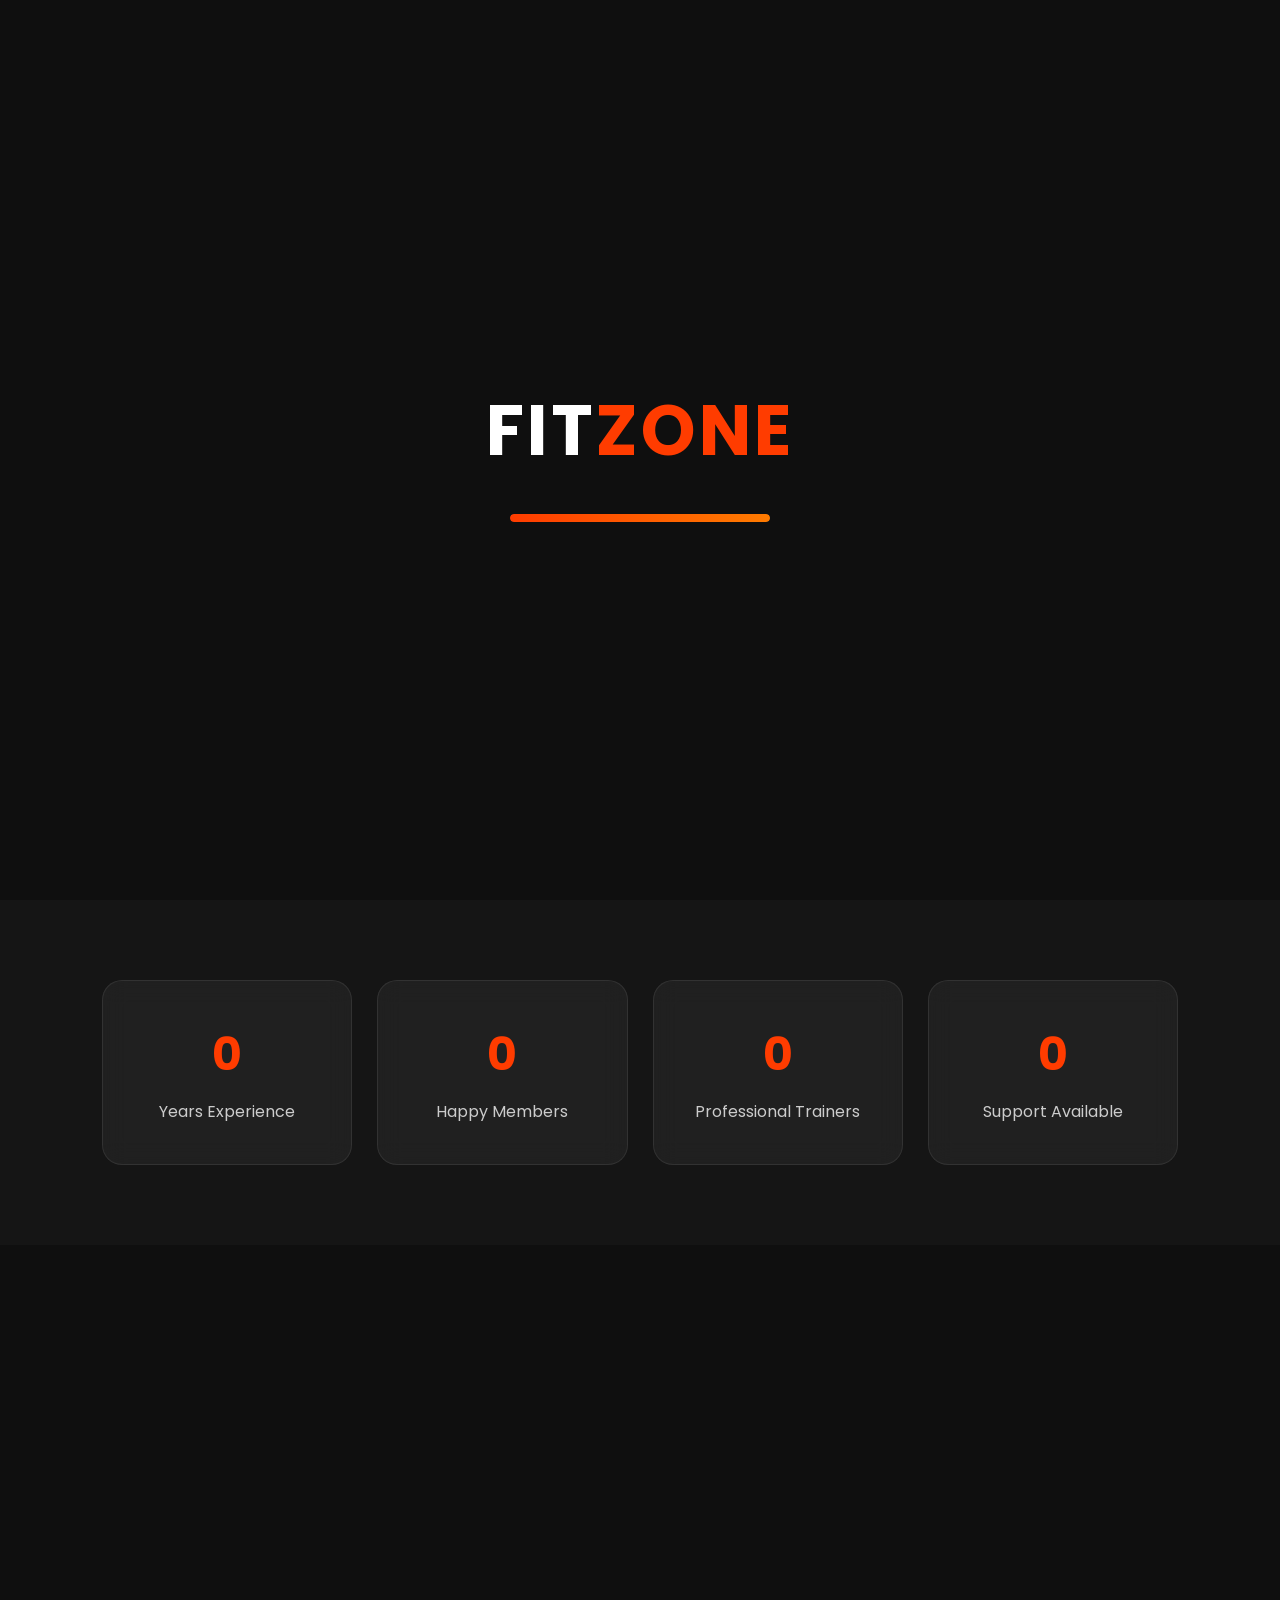
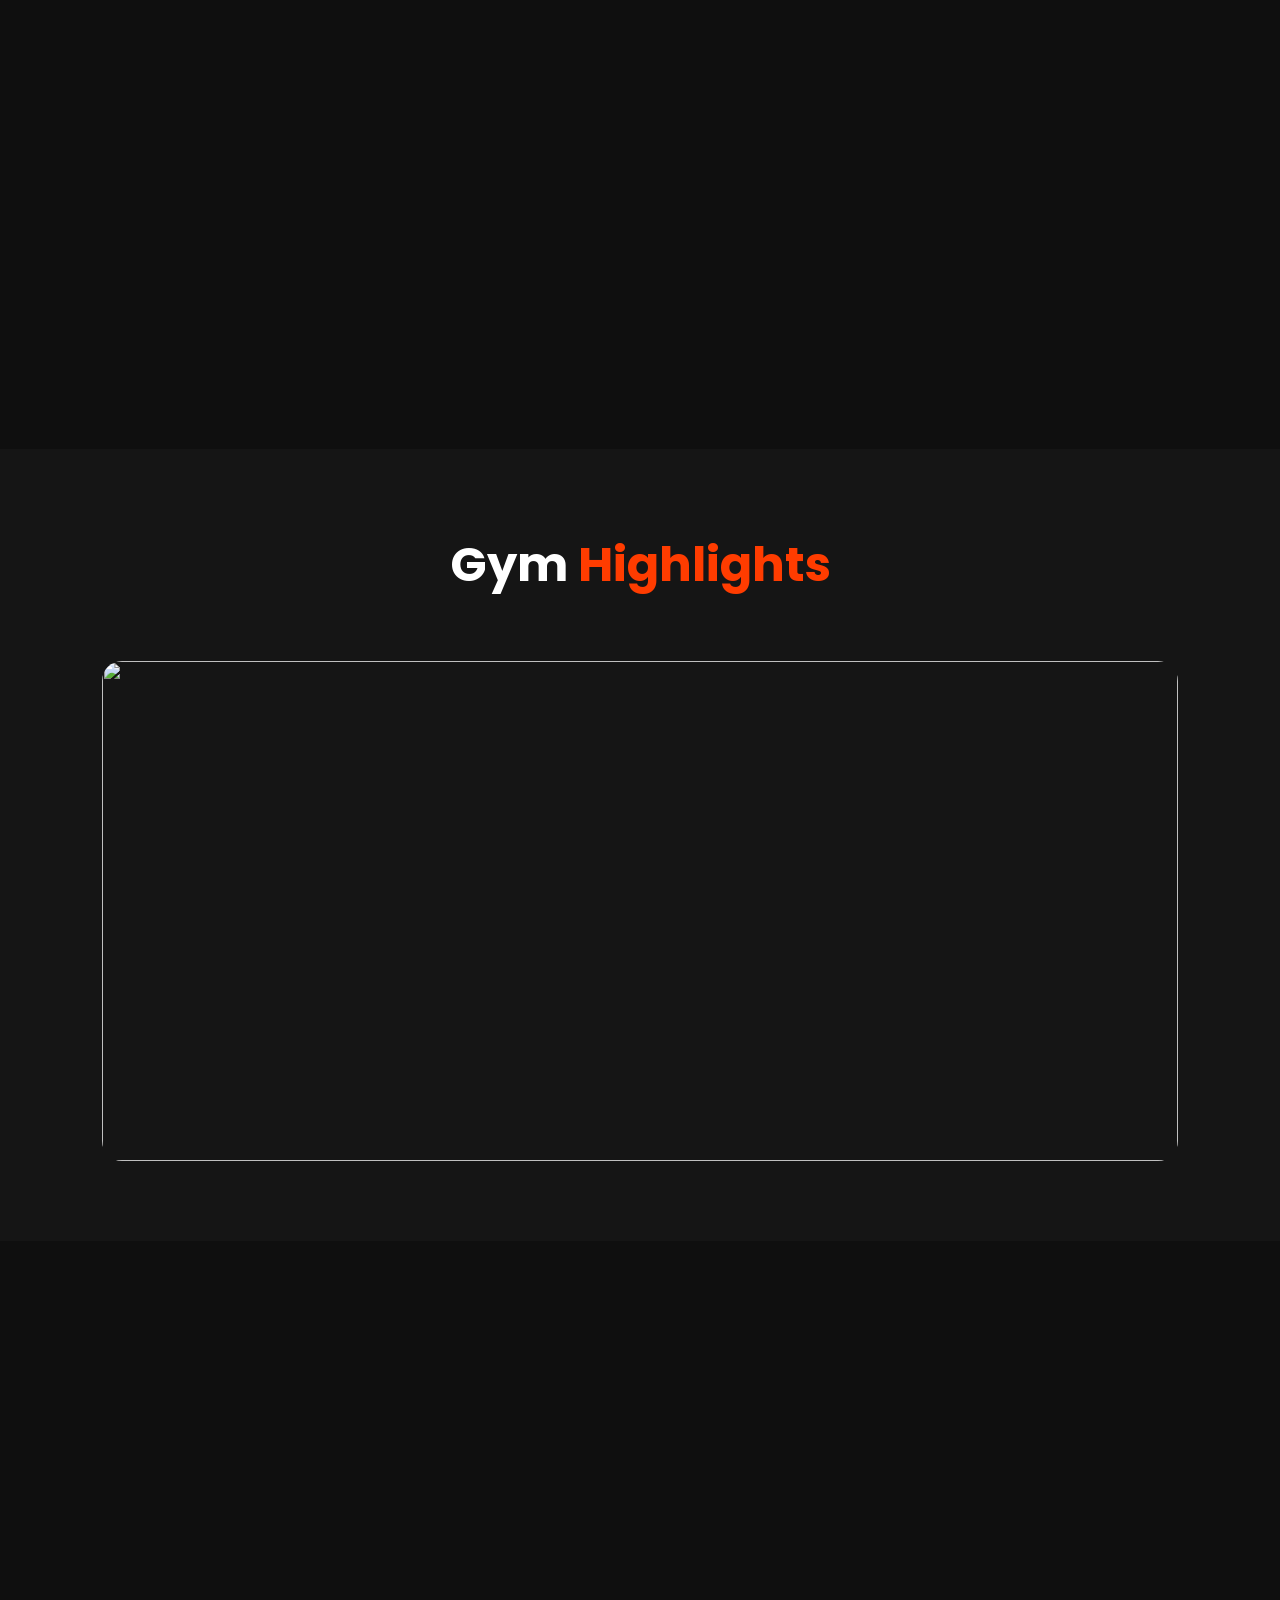
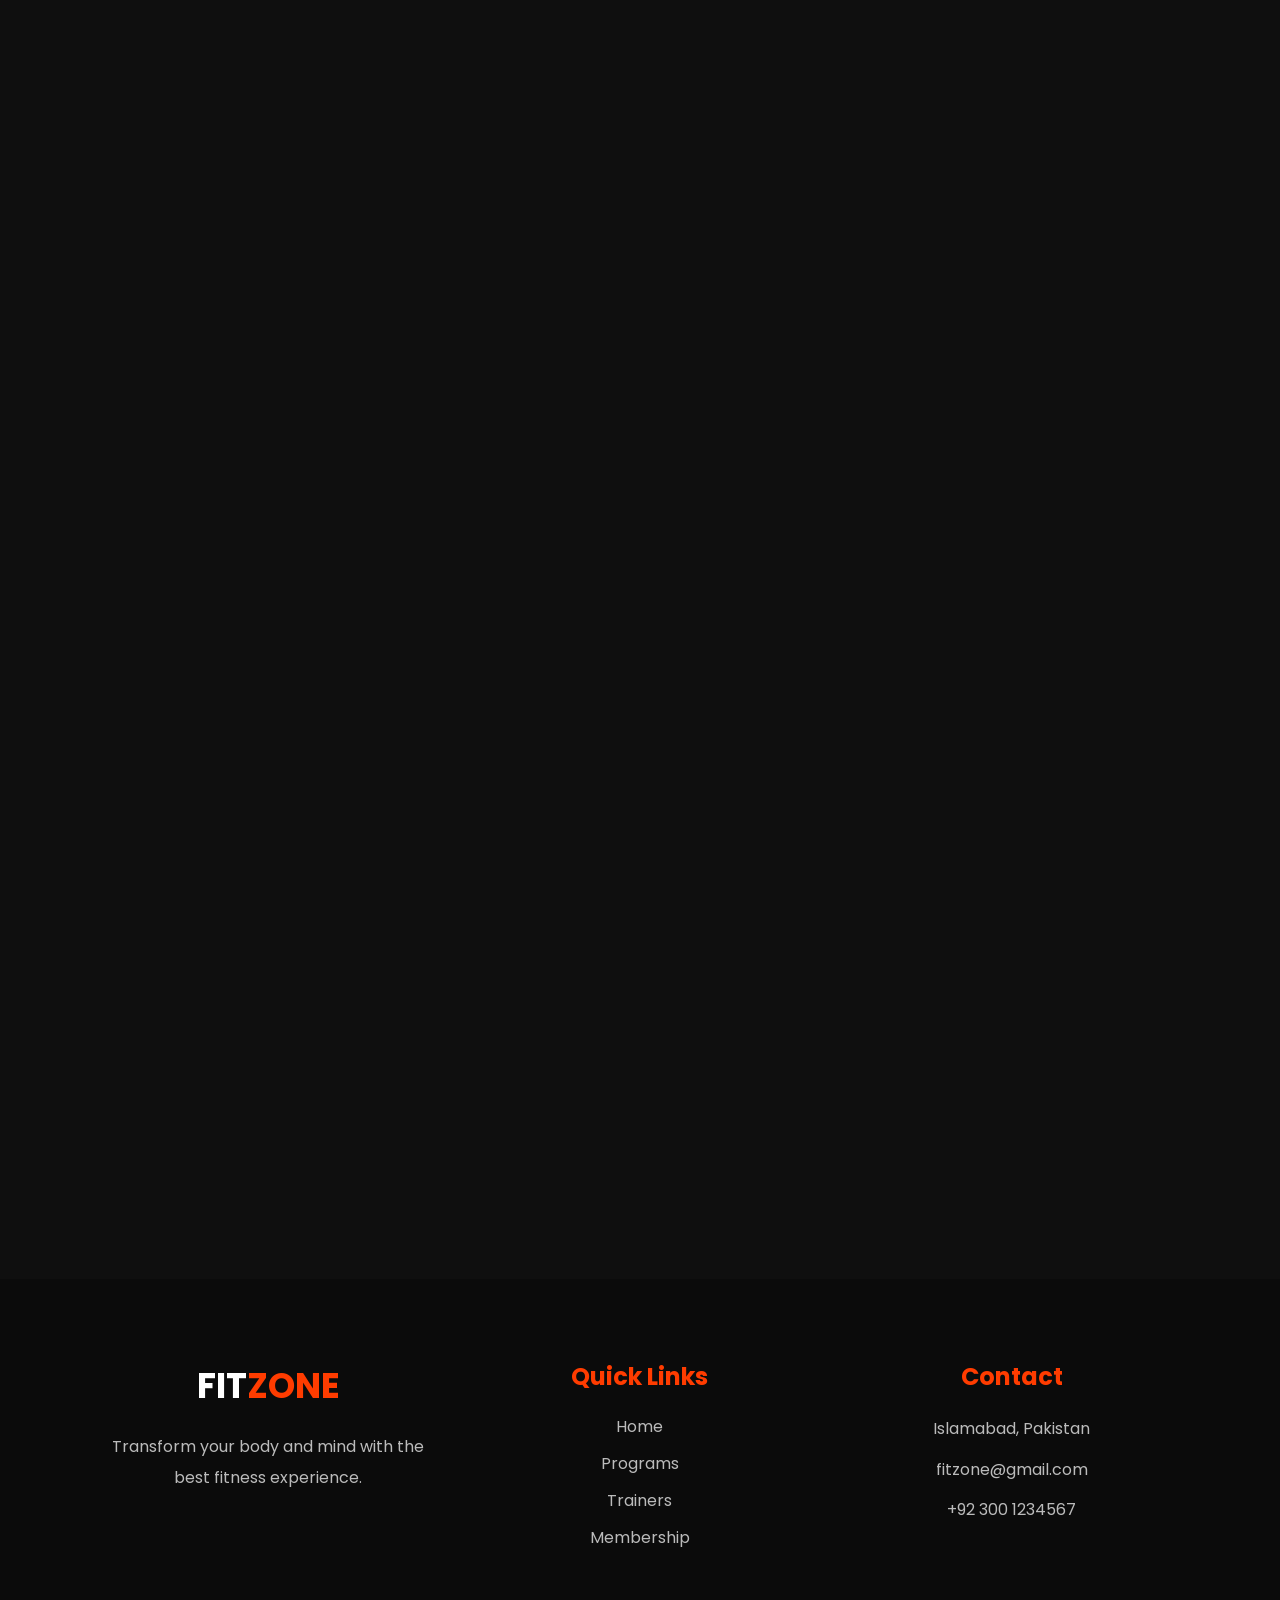
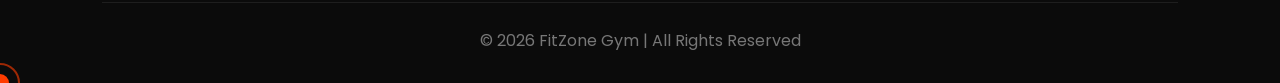
==== index.html @ f36b8120 "Add files via upload" ====
<!DOCTYPE html>
<html lang="en">
<head>
  <meta charset="UTF-8">
  <meta name="viewport" content="width=device-width, initial-scale=1.0">
  <title>Gym Website</title>

  <link rel="stylesheet" href="style.css">
  <link href='https://unpkg.com/boxicons@2.1.4/css/boxicons.min.css' rel='stylesheet'>
</head>
<body>
  
  
  <!-- LOADER -->

<div id="loader">

    <div class="loader-content">

        <h1>FIT<span>ZONE</span></h1>

        <div class="loader-bar">
            <div class="loader-fill"></div>
        </div>

    </div>

</div>
  
  
  
  <div id="progressBar"></div>

  <!-- HEADER -->

<header>

    <div class="logo">FITZONE</div>
<div class="menu-toggle">
    ☰
</div>
  <nav>
 <ul>

<li><a href="#home">Home</a></li>

<li><a href="#about">About</a></li>

<li><a href="#programs">Programs</a></li>

<li><a href="#trainers">Trainers</a></li>

<li><a href="#membership">Membership Plans</a></li>

<li><a href="#bmi">BMI Calculator</a></li>

<li><a href="#schedule">Schedule</a></li>

<li><a href="#gallery">Gallery</a></li>

<li><a href="#reviews">Client Reviews</a></li>


<li>
   <a href="#signup">
      Join FitZone
   </a>
</li>

<li><a href="#contact">Contact</a></li>

</ul>
</nav>

</header>

<!-- HERO SECTION -->

<section id="home" class="hero">
<h1>
   <span class="typing"></span>
</h1>
  

    <p>
        Build strength, confidence and the perfect physique with our professional trainers and modern fitness programs.
    </p>

    <div class="hero-btns">

       <a href="#signup" class="btn">
    Join Now
</a>

      <a href="about.html" class="btn btn2">
    Explore More
</a>

    </div>

</section>

<!-- STATS -->

<section class="stats">

    <div class="stat-box">
        <h2 class="count" data-target="10">0</h2>
        <p>Years Experience</p>
    </div>

    <div class="stat-box">
        <h2 class="count" data-target="500">0</h2>
        <p>Happy Members</p>
    </div>

    <div class="stat-box">
        <h2 class="count" data-target="15">0</h2>
        <p>Professional Trainers</p>
    </div>

    <div class="stat-box">
        <h2 class="count" data-target="24">0</h2>
        <p>Support Available</p>
    </div>

</section>


<!-- PROGRAMS -->

<section class="programs reveal" id="programs">

    <h2 class="section-title">
        Our <span>Programs</span>
    </h2>

    <div class="program-container">

        <div class="program-card">

            <h3>Fitness Programs</h3>

            <p>
                Explore our professional workout
                programs including bodybuilding,
                cardio, strength training and more.
            </p>

            <a href="programs.html" class="btn">
                View Programs
            </a>

        </div>

    </div>

</section>


<!-- TRAINERS -->

<section class="trainers reveal" id="trainers">

    <h2 class="section-title">
        Our <span>Trainers</span>
    </h2>

    <div class="trainer-container">

        <div class="trainer-card">

            <img src="https://images.unsplash.com/photo-1517836357463-d25dfeac3438?q=80&w=1470&auto=format&fit=crop">

            <div class="trainer-info">

                <h3>Professional Trainers</h3>

                <p>
                    Meet our certified fitness
                    trainers with expertise in
                    bodybuilding, cardio,
                    strength and nutrition.
                </p>

                <a href="trainers.html" class="btn">
                    View Trainers
                </a>

            </div>

        </div>

    </div>

</section>


<!-- MEMBERSHIP SECTION -->

<section class="membership reveal" id="membership">

    <h2 class="section-title">
        Membership <span>Plans</span>
    </h2>

    <!-- MAIN CARD -->

    <div class="main-membership-card">

        <div class="membership-img">
            <img src="https://images.unsplash.com/photo-1517836357463-d25dfeac3438?q=80&w=1470&auto=format&fit=crop">
        </div>

        <div class="membership-content">

            <h3>Choose Your Fitness Plan</h3>

            <p>
                Explore premium gym membership plans
                designed for beginners, athletes,
                and professionals.
            </p>

            <a href="membership.html" class="btn">
                View Plans
            </a>

        </div>

    </div>

</section>


<!-- WORKOUT SCHEDULE -->

<section class="schedule reveal" id="schedule">

    <h2 class="section-title">
        Workout <span>Schedule</span>
    </h2>

    <div class="schedule-container">

        <div class="schedule-card">

            <h3>Weekly Workout Plan</h3>

            <p>
                Explore complete weekly workout
                routine with training days,
                cardio sessions and muscle plans.
            </p>

            <a href="schedule.html" class="btn">
                View Schedule
            </a>

        </div>

    </div>

</section>



<!-- IMAGE SLIDER -->

<section id="highlights" class="slider-section">

    <h2 class="section-title">
        Gym <span>Highlights</span>
    </h2>

    <div class="slider">

        <div class="slides">

            <img src="https://images.unsplash.com/photo-1540497077202-7c8a3999166f?q=80&w=1470&auto=format&fit=crop">

<img src="https://images.unsplash.com/photo-1518611012118-696072aa579a?q=80&w=1470&auto=format&fit=crop">

<img src="https://images.unsplash.com/photo-1571902943202-507ec2618e8f?q=80&w=1470&auto=format&fit=crop">

<img src="https://images.unsplash.com/photo-1517836357463-d25dfeac3438?q=80&w=1470&auto=format&fit=crop">

<img src="https://images.unsplash.com/photo-1534438327276-14e5300c3a48?q=80&w=1470&auto=format&fit=crop">

        </div>

    </div>

</section>



<!-- BMI SECTION -->

<section class="bmi reveal" id="bmi">

    <h2 class="section-title">
        Calculate Your <span>BMI</span>
    </h2>

    <!-- MAIN BMI CARD -->

    <div class="main-bmi-card">

        <img src="https://images.unsplash.com/photo-1517836357463-d25dfeac3438?q=80&w=1470&auto=format&fit=crop">

        <div class="main-bmi-content">

            <h3>Body Mass Index Calculator</h3>

            <p>
                Check your fitness level using
                our professional BMI calculator.
            </p>

            <a href="bmi.html" class="btn">
                Open Calculator
            </a>

        </div>

    </div>

</section>
<!-- SIGNUP SECTION -->

<section id="signup" class="signup reveal">

    <h2 class="section-title">
        Join <span>FITZONE</span>
    </h2>

    <div class="trainer-container">

        <div class="trainer-card">

            <!-- IMAGE -->

            <img src="https://images.unsplash.com/photo-1517836357463-d25dfeac3438?q=80&w=1470&auto=format&fit=crop">

            <!-- CONTENT -->

            <div class="trainer-info">

                <h3>
                    Join FitZone Gym
                </h3>

                <p>
                    Start your fitness journey
                    with professional trainers,
                    modern equipment and powerful
                    workout programs.
                </p>

                <a href="membership.html" class="btn">
                    Join Now
                </a>

            </div>

        </div>

    </div>

</section>



<!-- CONTACT -->

<section id="contact" class="contact reveal">

    <h2 class="section-title">
        Contact <span>Us</span>
    </h2>

    <form>

        <input type="text" placeholder="Your Name">

        <input type="email" placeholder="Your Email">

        <textarea placeholder="Your Message"></textarea>

        <button class="btn">
            Send Message
        </button>

    </form>

</section>


<!-- TESTIMONIALS -->

<section id="reviews" class="reviews reveal">

    <h2 class="section-title">
        Client <span>Reviews</span>
    </h2>

    <div class="testimonial-slider">

        <div class="testimonial active">

            <p>
                "FitZone completely changed my body and confidence.
                The trainers are amazing!"
            </p>

            <h3>Ali Hasan</h3>

        </div>

        <div class="testimonial">

            <p>
                "Best gym experience ever. Professional environment
                and premium equipment."
            </p>

            <h3>Ahmad Khan</h3>

        </div>

        <div class="testimonial">

            <p>
                "I lost 12kg in just 3 months. Highly recommended!"
            </p>

            <h3>Usman Ali</h3>

        </div>

    </div>

</section>


<!-- GALLERY -->

<section class="gallery reveal" id="gallery">

    <h2 class="section-title">
        Gym <span>Gallery</span>
    </h2>

    <div class="gallery-container">

        <div class="gallery-card">

            <h3>Gym Equipment Room</h3>

            <p>
                Explore premium gym machines,
                workout equipment, cardio zone,
                strength setup and fitness areas.
            </p>

            <a href="gallery.html" class="btn">
                View Full Gallery
            </a>

        </div>

    </div>

</section>



<!-- FOOTER -->

<footer class="footer">

    <div class="footer-container">

        <div class="footer-box">

            <h2>FIT<span>ZONE</span></h2>

            <p>
                Transform your body and mind with
                the best fitness experience.
            </p>

        </div>

        <div class="footer-box">

            <h3>Quick Links</h3>

            <a href="#home">Home</a>
            <a href="#programs">Programs</a>
            <a href="#trainers">Trainers</a>
            <a href="#membership">Membership</a>

        </div>

        <div class="footer-box">

            <h3>Contact</h3>

            <p>Islamabad, Pakistan</p>
            <p>fitzone@gmail.com</p>
            <p>+92 300 1234567</p>

        </div>

    </div>

    <div class="footer-bottom">

        <p>
            © 2026 FitZone Gym | All Rights Reserved
        </p>

    </div>

</footer>
<!-- FLOATING SOCIAL BAR -->

<div class="social-bar">

    <a href="#">
        <i class='bx bxl-facebook'></i>
    </a>

    <a href="#">
        <i class='bx bxl-instagram'></i>
    </a>

    <a href="#">
        <i class='bx bxl-youtube'></i>
    </a>

    <a href="#">
        <i class='bx bxl-tiktok'></i>
    </a>

</div>

<div class="cursor"></div>
<div class="cursor-border"></div>

<script src="script.js"></script>

</body>
</html>
---- style.css ----
/* GOOGLE FONT */
@import url('https://fonts.googleapis.com/css2?family=Poppins:wght@300;400;500;600;700;800&display=swap');

/* RESET */

*{
    margin:0;
    padding:0;
    box-sizing:border-box;
    scroll-behavior:smooth;
    -webkit-tap-highlight-color:transparent;
}

html{
    overflow-x:hidden;
}

body{
    font-family:'Poppins',sans-serif;
    background:#0f0f0f;
    color:#fff;
    overflow-x:hidden;
    position:relative;
}

/* GLOW BACKGROUND */

body::before{
    content:"";
    position:fixed;
    top:-200px;
    left:-200px;
    width:500px;
    height:500px;
    background:rgba(255,60,0,0.12);
    border-radius:50%;
    filter:blur(120px);
    animation:floatGlow 10s infinite alternate;
    z-index:-1;
}

body::after{
    content:"";
    position:fixed;
    bottom:-200px;
    right:-200px;
    width:450px;
    height:450px;
    background:rgba(255,255,255,0.05);
    border-radius:50%;
    filter:blur(120px);
    animation:floatGlow2 12s infinite alternate;
    z-index:-1;
}

@keyframes floatGlow{
    0%{
        transform:translate(0,0);
    }

    100%{
        transform:translate(120px,80px);
    }
}

@keyframes floatGlow2{
    0%{
        transform:translate(0,0);
    }

    100%{
        transform:translate(-100px,-60px);
    }
}

/* SCROLLBAR */

::-webkit-scrollbar{
    width:10px;
}

::-webkit-scrollbar-track{
    background:#111;
}

::-webkit-scrollbar-thumb{
    background:#ff3c00;
    border-radius:20px;
}

/* =========================
   GLASS NAVBAR
========================= */

header{
    width:100%;

    padding:18px 7%;

    display:flex;
    justify-content:space-between;
    align-items:center;

    position:fixed;
    top:0;
    left:0;

    z-index:1000;

    background:rgba(15,15,15,0.45);

    backdrop-filter:blur(14px);
    -webkit-backdrop-filter:blur(14px);

    border-bottom:
    1px solid rgba(255,255,255,0.08);

    box-shadow:
    0 8px 32px rgba(0,0,0,0.2);

    transition:0.4s ease;
}

/* STICKY */

header.sticky{

    background:rgba(0,0,0,0.65);

    backdrop-filter:blur(18px);
    -webkit-backdrop-filter:blur(18px);

    padding:14px 7%;

    box-shadow:
    0 8px 30px rgba(0,0,0,0.35);
}

/* LOGO */

.logo{
    font-size:30px;
    font-weight:700;
    color:#ff3c00;
    letter-spacing:1px;
    cursor:pointer;
}

/* NAVBAR */

nav ul{
    display:flex;
    align-items:center;
    gap:28px;
    list-style:none;
}

nav ul li a{
    position:relative;
    text-decoration:none;
    color:white;
    font-size:15px;
    font-weight:500;
    transition:0.3s;
    padding-bottom:5px;
}

nav ul li a::after{
    content:"";
    position:absolute;
    left:0;
    bottom:0;
    width:0%;
    height:2px;
    background:#ff3c00;
    transition:0.3s;
}

nav ul li a:hover,
nav ul li a.active{
    color:#ff3c00;
}

nav ul li a:hover::after,
nav ul li a.active::after{
    width:100%;
}

/* MENU */

.menu-toggle{
    display:none;
    font-size:32px;
    color:white;
    cursor:pointer;
}

/* HERO */

.hero{
    width:100%;
    min-height:100vh;
    padding:140px 8% 80px;
    display:flex;
    justify-content:center;
    align-items:center;
    flex-direction:column;
    text-align:center;

    background:
    linear-gradient(rgba(0,0,0,0.75),
    rgba(0,0,0,0.75)),
    url('https://images.unsplash.com/photo-1517836357463-d25dfeac3438?q=80&w=1470&auto=format&fit=crop');

    background-size:cover;
    background-position:center;
    background-attachment:fixed;
}

.hero h1{
    font-size:72px;
    font-weight:800;
    line-height:1.1;
    margin-bottom:25px;
}

.typing{
    color:#ff3c00;
    border-right:3px solid #fff;
    padding-right:6px;
    animation:blink 0.7s infinite;
}

@keyframes blink{
    50%{
        border-color:transparent;
    }
}

.hero p{
    max-width:700px;
    font-size:18px;
    color:#dcdcdc;
    line-height:1.8;
    margin-bottom:35px;
}

/* BUTTONS */

.hero-btns{
    display:flex;
    gap:20px;
    flex-wrap:wrap;
    justify-content:center;
}

.btn{
    padding:15px 35px;
    background:#ff3c00;
    color:white;
    text-decoration:none;
    border-radius:50px;
    font-weight:600;
    border:2px solid #ff3c00;
    transition:0.4s ease;
    cursor:pointer;
    outline:none;
}

.btn:hover{
    transform:translateY(-5px);
    background:transparent;
    color:#ff3c00;
}

.btn2{
    background:transparent;
    color:white;
}

/* SECTION TITLE */

.section-title{
    font-size:48px;
    margin-bottom:60px;
    text-align:center;
}

.section-title span{
    color:#ff3c00;
}

/* STATS */

.stats{
    width:100%;
    padding:80px 8%;
    display:grid;
    grid-template-columns:repeat(auto-fit,minmax(220px,1fr));
    gap:25px;
    background:#151515;
}

/* COMMON CARD */

.stat-box,
.program-card,
.trainer-card,
.price-card,
.schedule-card{
    background:rgba(255,255,255,0.05);
    backdrop-filter:blur(12px);
    border:1px solid rgba(255,255,255,0.08);
    border-radius:20px;
    transition:0.4s ease;
    overflow:hidden;
    position:relative;
}

.stat-box:hover,
.program-card:hover,
.trainer-card:hover,
.price-card:hover,
.schedule-card:hover{
    transform:translateY(-10px);
    box-shadow:
    0 0 20px rgba(255,60,0,0.2),
    0 0 40px rgba(255,60,0,0.1);
}

/* STATS */

.stat-box{
    padding:40px 20px;
    text-align:center;
}

.stat-box h2{
    font-size:45px;
    color:#ff3c00;
    margin-bottom:10px;
}

.stat-box p{
    color:#ccc;
}

/* PROGRAMS */

.programs{
    padding:80px 8%;
    background:#111;
    text-align:center;
}

.program-container{
    display:grid;
    grid-template-columns:repeat(auto-fit,minmax(280px,1fr));
    gap:30px;
}

.program-card{
    padding:35px 25px;
    overflow:hidden;
}

.program-card h3{
    font-size:28px;
    margin-bottom:15px;
}

.program-card p{
    color:#ccc;
    line-height:1.8;
}

/* TRAINERS */

.trainers{
    padding:80px 8%;
    text-align:center;
    overflow:hidden;
}

.trainer-container{
    display:grid;
    grid-template-columns:repeat(auto-fit,minmax(250px,1fr));
    gap:30px;
}

.trainer-card img{
    width:100%;
    height:320px;
    object-fit:cover;
    transition:0.5s;
}

.trainer-card:hover img{
    transform:scale(1.08);
}

.trainer-info{
    padding:25px;
}

.trainer-info h3{
    margin-bottom:10px;
    font-size:24px;
}

.trainer-info p{
    color:#bbb;
}

/* MEMBERSHIP */

.membership{
    padding:80px 8%;
    background:#151515;
    text-align:center;
}

.price-container{
    display:grid;
    grid-template-columns:repeat(auto-fit,minmax(280px,1fr));
    gap:30px;
}

.price-card{
    padding:40px;
    overflow:hidden;
}

.price-card h3{
    font-size:28px;
    margin-bottom:20px;
}

.price{
    font-size:50px;
    color:#ff3c00;
    margin-bottom:20px;
}

.price-card p{
    margin:12px 0;
    color:#ccc;
}

/* SCHEDULE */

.schedule{
    padding:80px 8%;
    background:#111;
    text-align:center;
}

.schedule-container{
    display:grid;
    grid-template-columns:repeat(auto-fit,minmax(220px,1fr));
    gap:25px;
}

.schedule-card{
    padding:35px 20px;
    overflow:hidden;
}

.schedule-card h3{
    color:#ff3c00;
    margin-bottom:15px;
    font-size:24px;
}

.schedule-card p{
    color:#ccc;
}

/* SLIDER */

.slider-section{
    padding:80px 8%;
    background:#151515;
    text-align:center;
}

.slider{
    width:100%;
    overflow:hidden;
    border-radius:20px;
}

.slides{
    display:flex;
    width:500%;
    animation:slide 18s infinite;
}

.slides img{
    width:100%;
    height:500px;
    object-fit:cover;
}

@keyframes slide{

    0%,18%{
        transform:translateX(0);
    }

    20%,38%{
        transform:translateX(-100%);
    }

    40%,58%{
        transform:translateX(-200%);
    }

    60%,78%{
        transform:translateX(-300%);
    }

    80%,100%{
        transform:translateX(-400%);
    }
}

/* BMI */

.bmi{
    padding:80px 8%;
    background:#111;
    text-align:center;
}

.bmi h2{
    font-size:42px;
    margin-bottom:30px;
}

.bmi h2 span{
    color:#ff3c00;
}

.bmi input{
    width:100%;
    max-width:500px;
    padding:15px;
    margin:10px auto;
    border:none;
    border-radius:12px;
    background:#222;
    color:#fff;
    display:block;
    font-size:16px;
}

.bmi button{
    margin-top:15px;
}

#result{
    margin-top:20px;
    font-size:22px;
    font-weight:600;
}

/* SIGNUP */

.signup{
    padding:80px 8%;
    background:#151515;
    text-align:center;
}

.signup-form{
    max-width:500px;
    margin:30px auto 0;
    display:none;
    flex-direction:column;
    gap:20px;
}

.signup-form.active{
    display:flex;
}

.signup-form input{
    padding:15px;
    border:none;
    border-radius:12px;
    background:#222;
    color:#fff;
}

/* CONTACT */

.contact{
    padding:80px 8%;
    background:#111;
    text-align:center;
}

.contact form{
    max-width:500px;
    margin:40px auto 0;
    display:flex;
    flex-direction:column;
    gap:20px;
}

.contact input,
.contact textarea{
    width:100%;
    padding:15px;
    border:none;
    border-radius:12px;
    background:#222;
    color:#fff;
}

.contact textarea{
    height:150px;
    resize:none;
}

/* ABOUT PAGE */

.about-hero{
    min-height:100vh;
    display:flex;
    justify-content:center;
    align-items:center;
    text-align:center;
    padding:140px 8% 80px;

    background:
    linear-gradient(rgba(0,0,0,0.75),
    rgba(0,0,0,0.75)),
    url('https://images.unsplash.com/photo-1517836357463-d25dfeac3438?q=80&w=1470&auto=format&fit=crop');

    background-size:cover;
    background-position:center;
    background-attachment:fixed;
}

.about-content{
    max-width:800px;
}

.about-content h1{
    font-size:68px;
    font-weight:800;
    margin-bottom:20px;
    color:#ff3c00;
}

.about-content p{
    font-size:18px;
    line-height:1.9;
    color:#ddd;
}

/* TOP BUTTON */

#topBtn{
    position:fixed;
    bottom:20px;
    right:20px;
    width:50px;
    height:50px;
    border:none;
    border-radius:50%;
    background:#ff3c00;
    color:white;
    font-size:22px;
    cursor:pointer;
    display:none;
    z-index:1000;
    transition:0.3s;
}

#topBtn:hover{
    transform:translateY(-5px);
}

/* PROGRESS BAR */

#progressBar{
    position:fixed;
    top:0;
    left:0;
    width:0%;
    height:4px;
    background:linear-gradient(90deg,#ff3c00,#ff7b00);
    z-index:99999;
}

/* FOOTER */

footer{
    background:#111;
    padding:25px;
    text-align:center;
    color:#999;
}

/* CUSTOM CURSOR */

.cursor,
.cursor-border{
    pointer-events:none;
    position:fixed;
    border-radius:50%;
    transform:translate(-50%,-50%);
    z-index:9999;
}

.cursor{
    width:18px;
    height:18px;
    background:#ff3c00;
}

.cursor-border{
    width:40px;
    height:40px;
    border:2px solid rgba(255,60,0,0.6);
}

/* MOBILE */

@media(max-width:768px){

    body{
        cursor:auto;
    }

    .cursor,
    .cursor-border{
        display:none;
    }

    header{
        padding:15px 5%;
    }

    .logo{
        font-size:24px;
    }

    .menu-toggle{
        display:block;
    }

    nav{
        position:absolute;
        top:80px;
        right:-100%;
        width:260px;
        background:#111;
        padding:25px;
        border-radius:20px;
        transition:0.4s;
    }

    nav.active{
        right:10px;
    }

    nav ul{
        flex-direction:column;
        align-items:flex-start;
        gap:20px;
    }

    .hero{
        padding:140px 6% 80px;
    }

    .hero h1{
        font-size:42px;
    }

    .hero p{
        font-size:16px;
    }

    .hero-btns{
        flex-direction:column;
        width:100%;
    }

    .hero-btns .btn{
        width:100%;
        text-align:center;
    }

    .section-title{
        font-size:36px;
    }

    .program-container,
    .trainer-container,
    .price-container,
    .schedule-container,
    .stats{
        grid-template-columns:1fr;
    }

    .slides img{
        height:300px;
    }

    .about-content h1{
        font-size:42px;
    }

    .about-content p{
        font-size:16px;
    }
}


/* =========================
   PREMIUM LOADER
========================= */

#loader{
    position:fixed;
    top:0;
    left:0;
    width:100%;
    height:100vh;

    background:#0f0f0f;

    display:flex;
    justify-content:center;
    align-items:center;

    z-index:999999;

    transition:0.8s ease;
}

.loader-content{
    text-align:center;
}

.loader-content h1{
    font-size:70px;
    color:#fff;
    letter-spacing:3px;
    margin-bottom:30px;
}

.loader-content h1 span{
    color:#ff3c00;
}

.loader-bar{
    width:260px;
    height:8px;

    background:#222;

    border-radius:50px;

    overflow:hidden;

    margin:auto;
}

.loader-fill{
    width:0%;
    height:100%;

    background:linear-gradient(
        90deg,
        #ff3c00,
        #ff7b00
    );

    border-radius:50px;

    animation:loading 2.5s ease forwards;
}

@keyframes loading{

    0%{
        width:0%;
    }

    100%{
        width:100%;
    }

}

/* HIDE LOADER */

#loader.hide{
    opacity:0;
    visibility:hidden;
}



/* =========================
   TESTIMONIALS
========================= */

.testimonials{
    padding:80px 8%;
    background:#111;
    text-align:center;
}

.testimonial-slider{
    max-width:800px;
    margin:auto;
    position:relative;
}

.testimonial{
    display:none;

    background:rgba(255,255,255,0.05);

    padding:40px;

    border-radius:25px;

    backdrop-filter:blur(10px);

    border:1px solid rgba(255,255,255,0.08);

    box-shadow:
    0 0 20px rgba(255,60,0,0.15);

    animation:fade 0.7s ease;
}

.testimonial.active{
    display:block;
}

.testimonial p{
    font-size:20px;
    line-height:1.9;
    color:#ddd;
    margin-bottom:25px;
}

.testimonial h3{
    color:#ff3c00;
    font-size:24px;
}

@keyframes fade{

    from{
        opacity:0;
        transform:translateY(20px);
    }

    to{
        opacity:1;
        transform:translateY(0);
    }

}

@media(max-width:768px){

    .testimonial{
        padding:30px 20px;
    }

    .testimonial p{
        font-size:16px;
    }

}


/* =========================
   GALLERY
========================= */

/* GALLERY */

.gallery{
    padding:80px 8%;
    background:#111;
    text-align:center;
}

.gallery-container{
    display:grid;
    grid-template-columns:repeat(auto-fit,minmax(280px,1fr));
    gap:30px;
    margin-top:50px;
}

.gallery-card{

    background:#1a1a1a;

    padding:35px 25px;

    border-radius:25px;

    text-align:center;

    border:1px solid rgba(255,60,0,0.15);

    transition:0.4s ease;

    overflow:hidden;

    position:relative;
}

.gallery-card:hover{

    transform:translateY(-10px);

    box-shadow:
    0 0 15px rgba(255,60,0,0.3),
    0 0 35px rgba(255,60,0,0.2);
}

.gallery-card h3{

    font-size:30px;

    margin-bottom:15px;

    color:#fff;
}

.gallery-card p{

    color:#ccc;

    line-height:1.7;

    margin-bottom:25px;
}

.gallery-card .btn{

    display:inline-block;

    padding:14px 35px;

    border-radius:50px;
}

/* MOBILE */

@media(max-width:768px){

    .gallery-container{
        grid-template-columns:1fr;
    }

}



/* =========================
   PREMIUM FOOTER
========================= */

.footer{
    background:#0b0b0b;
    padding:80px 8% 30px;
}

.footer-container{
    display:grid;

    grid-template-columns:
    repeat(auto-fit,minmax(250px,1fr));

    gap:40px;

    margin-bottom:40px;
}

.footer-box h2{
    font-size:35px;
    margin-bottom:20px;
    color:#fff;
}

.footer-box h2 span{
    color:#ff3c00;
}

.footer-box h3{
    font-size:24px;
    margin-bottom:20px;
    color:#ff3c00;
}

.footer-box p{
    color:#bbb;
    line-height:1.9;
    margin-bottom:10px;
}

.footer-box a{
    display:block;

    color:#bbb;

    text-decoration:none;

    margin-bottom:12px;

    transition:0.3s;
}

.footer-box a:hover{
    color:#ff3c00;
    transform:translateX(5px);
}

.footer-bottom{
    border-top:1px solid rgba(255,255,255,0.08);

    padding-top:25px;

    text-align:center;
}

.footer-bottom p{
    color:#777;
}


/* =========================
   SCROLL REVEAL ANIMATION
========================= */

.reveal{
    opacity:0;
    transform:translateY(60px);
    transition:1s ease;
}

.reveal.active{
    opacity:1;
    transform:translateY(0);
}



/* =========================
   FLOATING SOCIAL BAR
========================= */

.social-bar{
    position:fixed;

    top:50%;
    right:20px;

    transform:translateY(-50%);

    display:flex;
    flex-direction:column;

    gap:15px;

    z-index:999;
}

.social-bar a{
    width:50px;
    height:50px;

    display:flex;
    justify-content:center;
    align-items:center;

    border-radius:50%;

    background:rgba(255,255,255,0.08);

    backdrop-filter:blur(10px);

    color:white;

    font-size:24px;

    text-decoration:none;

    border:1px solid rgba(255,255,255,0.1);

    transition:0.4s ease;
}

.social-bar a:hover{

    background:#ff3c00;

    transform:
    translateX(-8px)
    scale(1.1);

    box-shadow:
    0 0 20px rgba(255,60,0,0.5);
}

/* MOBILE */

@media(max-width:768px){

    .social-bar{
        right:10px;
    }

    .social-bar a{
        width:42px;
        height:42px;
        font-size:20px;
    }

}

/* IMAGE ZOOM HOVER */

.program-card img,
.trainer-card img{
    transition:0.5s ease;
}

.program-card:hover img,
.trainer-card:hover img{
    transform:scale(1.08);
}



/* GALLERY PAGE */

.gallery-page{

    min-height:100vh;

    padding:120px 8%;

    background:#111;

    text-align:center;
}

.gallery-images{

    display:grid;

    grid-template-columns:
    repeat(auto-fit,minmax(280px,1fr));

    gap:25px;

    margin-top:50px;
}

.gallery-images img{

    width:100%;

    height:300px;

    object-fit:cover;

    border-radius:20px;

    transition:0.4s ease;

    border:2px solid rgba(255,60,0,0.15);
}

.gallery-images img:hover{

    transform:scale(1.05);

    box-shadow:
    0 0 15px rgba(255,60,0,0.3),
    0 0 35px rgba(255,60,0,0.2);
}



/* SCHEDULE PAGE */

.schedule-page{

    min-height:100vh;

    padding:120px 8%;

    background:#111;

    text-align:center;
}

.days-container{

    display:grid;

    grid-template-columns:
    repeat(auto-fit,minmax(250px,1fr));

    gap:25px;

    margin-top:50px;
}

.day-card{

    background:#1a1a1a;

    padding:35px 25px;

    border-radius:20px;

    transition:0.4s ease;

    border:1px solid rgba(255,60,0,0.15);
}

.day-card:hover{

    transform:translateY(-10px);

    box-shadow:
    0 0 15px rgba(255,60,0,0.3),
    0 0 35px rgba(255,60,0,0.2);
}

.day-card h3{

    color:#ff3c00;

    margin-bottom:15px;

    font-size:28px;
}

.day-card p{

    color:#ccc;

    line-height:1.7;
}



/* PROGRAMS PAGE */

.programs-page{

    min-height:100vh;

    padding:120px 8%;

    background:#111;

    text-align:center;
}

.programs-grid{

    display:grid;

    grid-template-columns:
    repeat(auto-fit,minmax(280px,1fr));

    gap:25px;

    margin-top:50px;
}

.program-box{

    background:#1a1a1a;

    padding:35px 25px;

    border-radius:20px;

    transition:0.4s ease;

    border:1px solid rgba(255,60,0,0.15);
}

.program-box:hover{

    transform:translateY(-10px);

    box-shadow:
    0 0 15px rgba(255,60,0,0.3),
    0 0 35px rgba(255,60,0,0.2);
}

.program-box h3{

    color:#ff3c00;

    margin-bottom:15px;

    font-size:28px;
}

.program-box p{

    color:#ccc;

    line-height:1.7;
}


/* TRAINER CARD */

.trainer-container{

    display:grid;

    grid-template-columns:
    repeat(auto-fit,minmax(300px,1fr));

    gap:30px;
}

.trainer-card{

    background:#1a1a1a;

    border-radius:25px;

    overflow:hidden;

    transition:0.4s ease;

    border:1px solid rgba(255,255,255,0.08);
}

.trainer-card img{

    width:100%;

    height:320px;

    object-fit:cover;

    display:block;
}

.trainer-info{

    padding:25px;

    text-align:left;
}

.trainer-info h3{

    font-size:28px;

    margin-bottom:15px;
}

.trainer-info p{

    color:#ccc;

    line-height:1.8;

    margin-bottom:25px;
}

.trainer-info .btn{

    display:inline-block;

    padding:14px 28px;

    background:#ff3c00;

    color:#fff;

    text-decoration:none;

    border-radius:50px;
}

.trainer-card:hover{

    transform:translateY(-10px);

    box-shadow:
    0 0 20px rgba(255,60,0,0.25);
}


/* MAIN MEMBERSHIP CARD */

.main-membership-card{

    max-width:1100px;
    margin:auto;

    display:flex;
    align-items:center;
    gap:40px;

    background:rgba(255,255,255,0.05);

    border:1px solid rgba(255,255,255,0.08);

    backdrop-filter:blur(12px);

    border-radius:30px;

    overflow:hidden;

    transition:0.4s ease;

    box-shadow:
    0 10px 30px rgba(0,0,0,0.4);
}

.main-membership-card:hover{

    transform:translateY(-10px);

    box-shadow:
    0 0 25px rgba(255,60,0,0.3);
}

/* IMAGE */

.membership-img{
    flex:1;
}

.membership-img img{

    width:100%;
    height:100%;

    object-fit:cover;
    display:block;
}

/* CONTENT */

.membership-content{

    flex:1;

    padding:40px;
}

.membership-content h3{

    font-size:40px;
    margin-bottom:20px;
}

.membership-content p{

    font-size:18px;
    line-height:1.8;
    color:#ccc;

    margin-bottom:30px;
}

/* MOBILE */

@media(max-width:768px){

    .main-membership-card{

        flex-direction:column;
    }

    .membership-content{

        text-align:center;
    }

    .membership-content h3{

        font-size:30px;
    }

}




/* MAIN BMI CARD */

.main-bmi-card{

    max-width:1000px;
    margin:auto;

    background:#1a1a1a;

    border-radius:25px;

    overflow:hidden;

    transition:0.4s ease;

    box-shadow:
    0 0 20px rgba(255,60,0,0.15);
}

.main-bmi-card:hover{

    transform:translateY(-10px);

    box-shadow:
    0 0 30px rgba(255,60,0,0.3);
}

.main-bmi-card img{

    width:100%;
    height:400px;

    object-fit:cover;
}

.main-bmi-content{

    padding:35px;
    text-align:center;
}

.main-bmi-content h3{

    font-size:35px;
    margin-bottom:20px;
}

.main-bmi-content p{

    color:#ccc;
    line-height:1.8;

    margin-bottom:25px;
}

/* MOBILE */

@media(max-width:768px){

    .main-bmi-card img{

        height:250px;
    }

    .main-bmi-content h3{

        font-size:28px;
    }

}
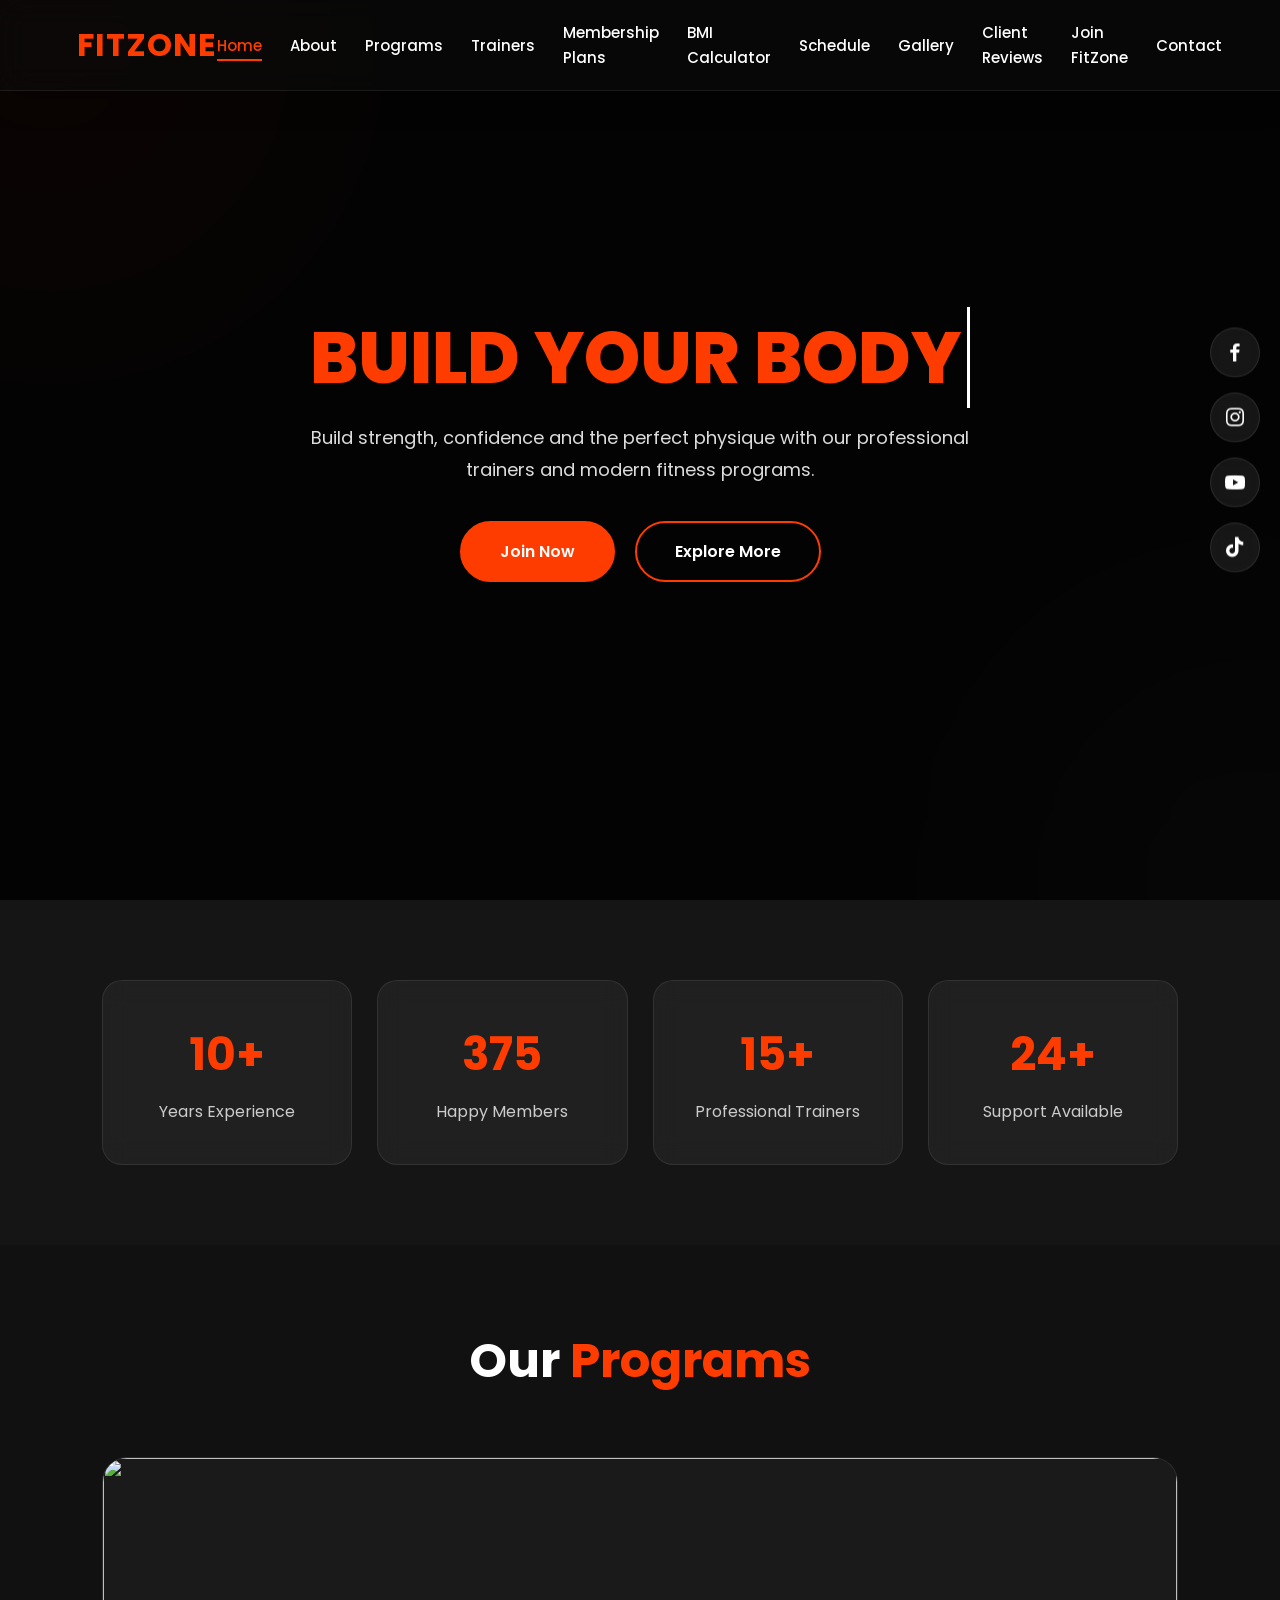
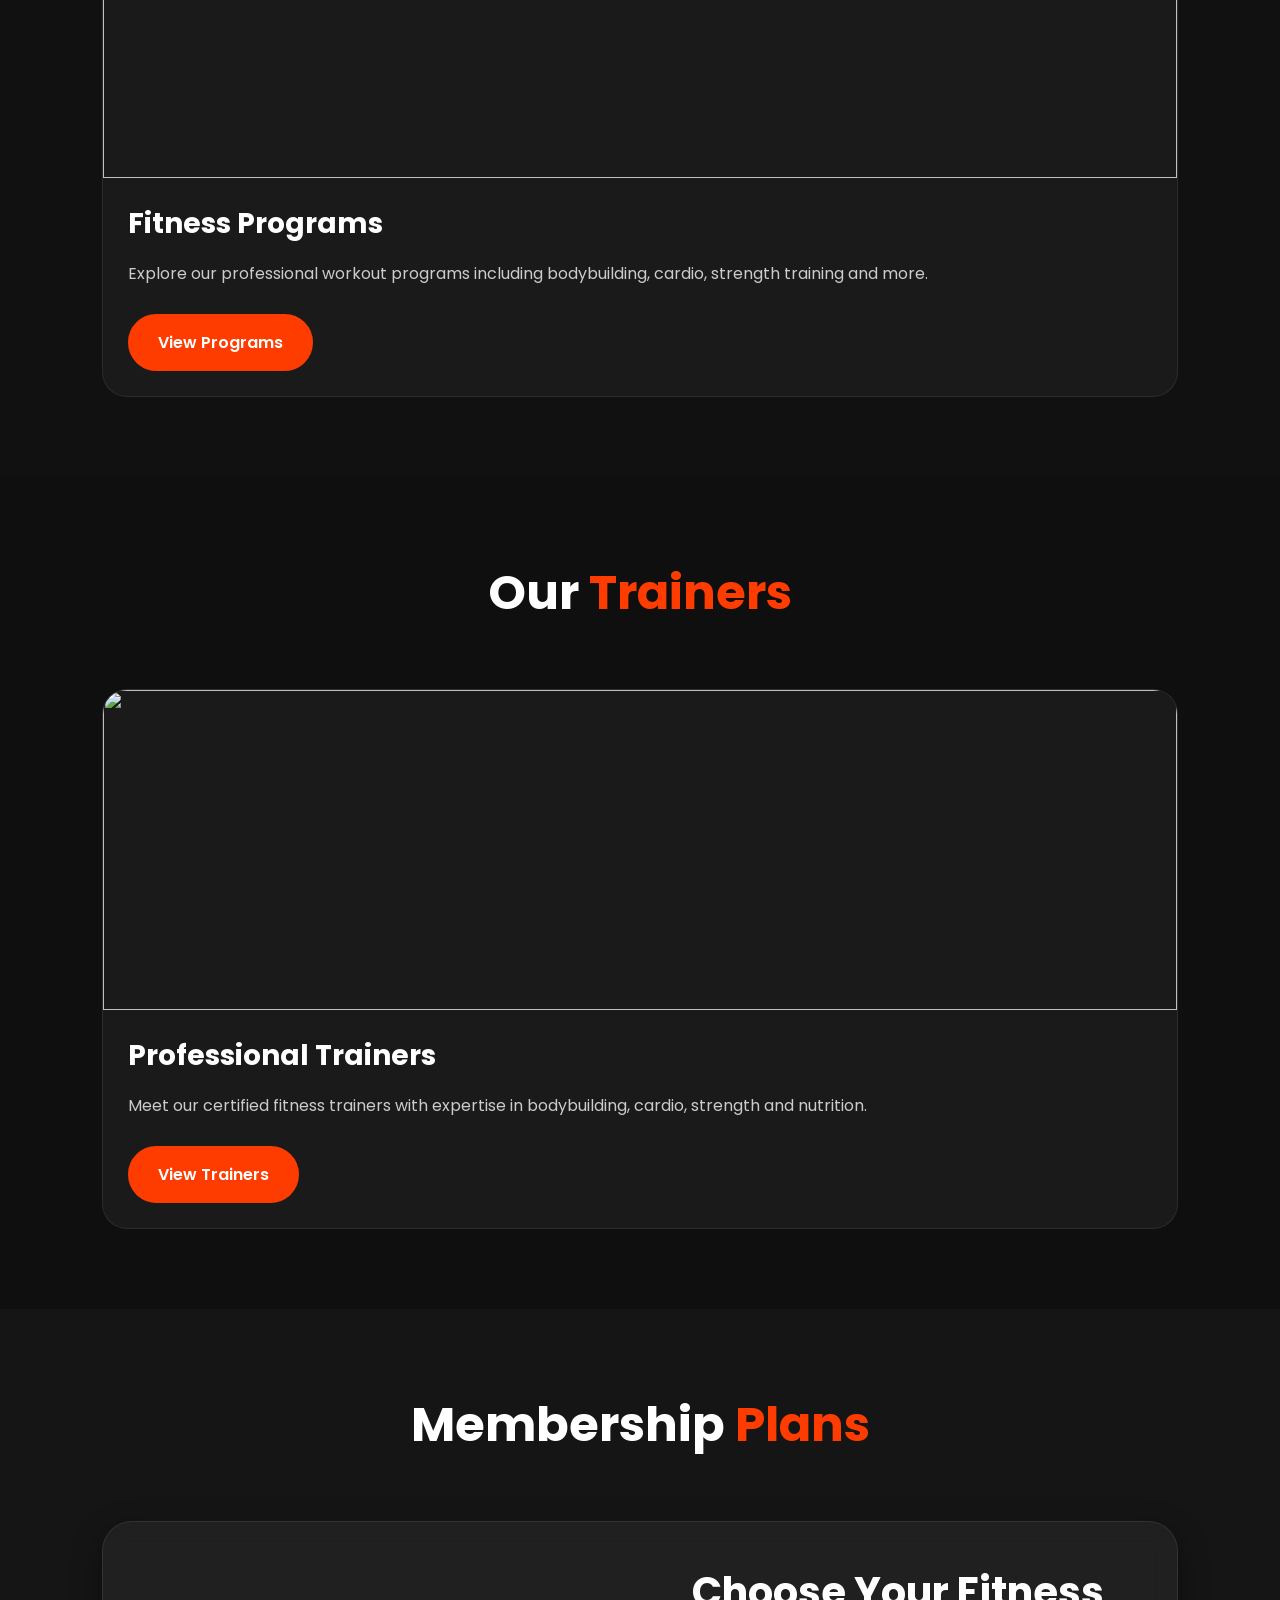
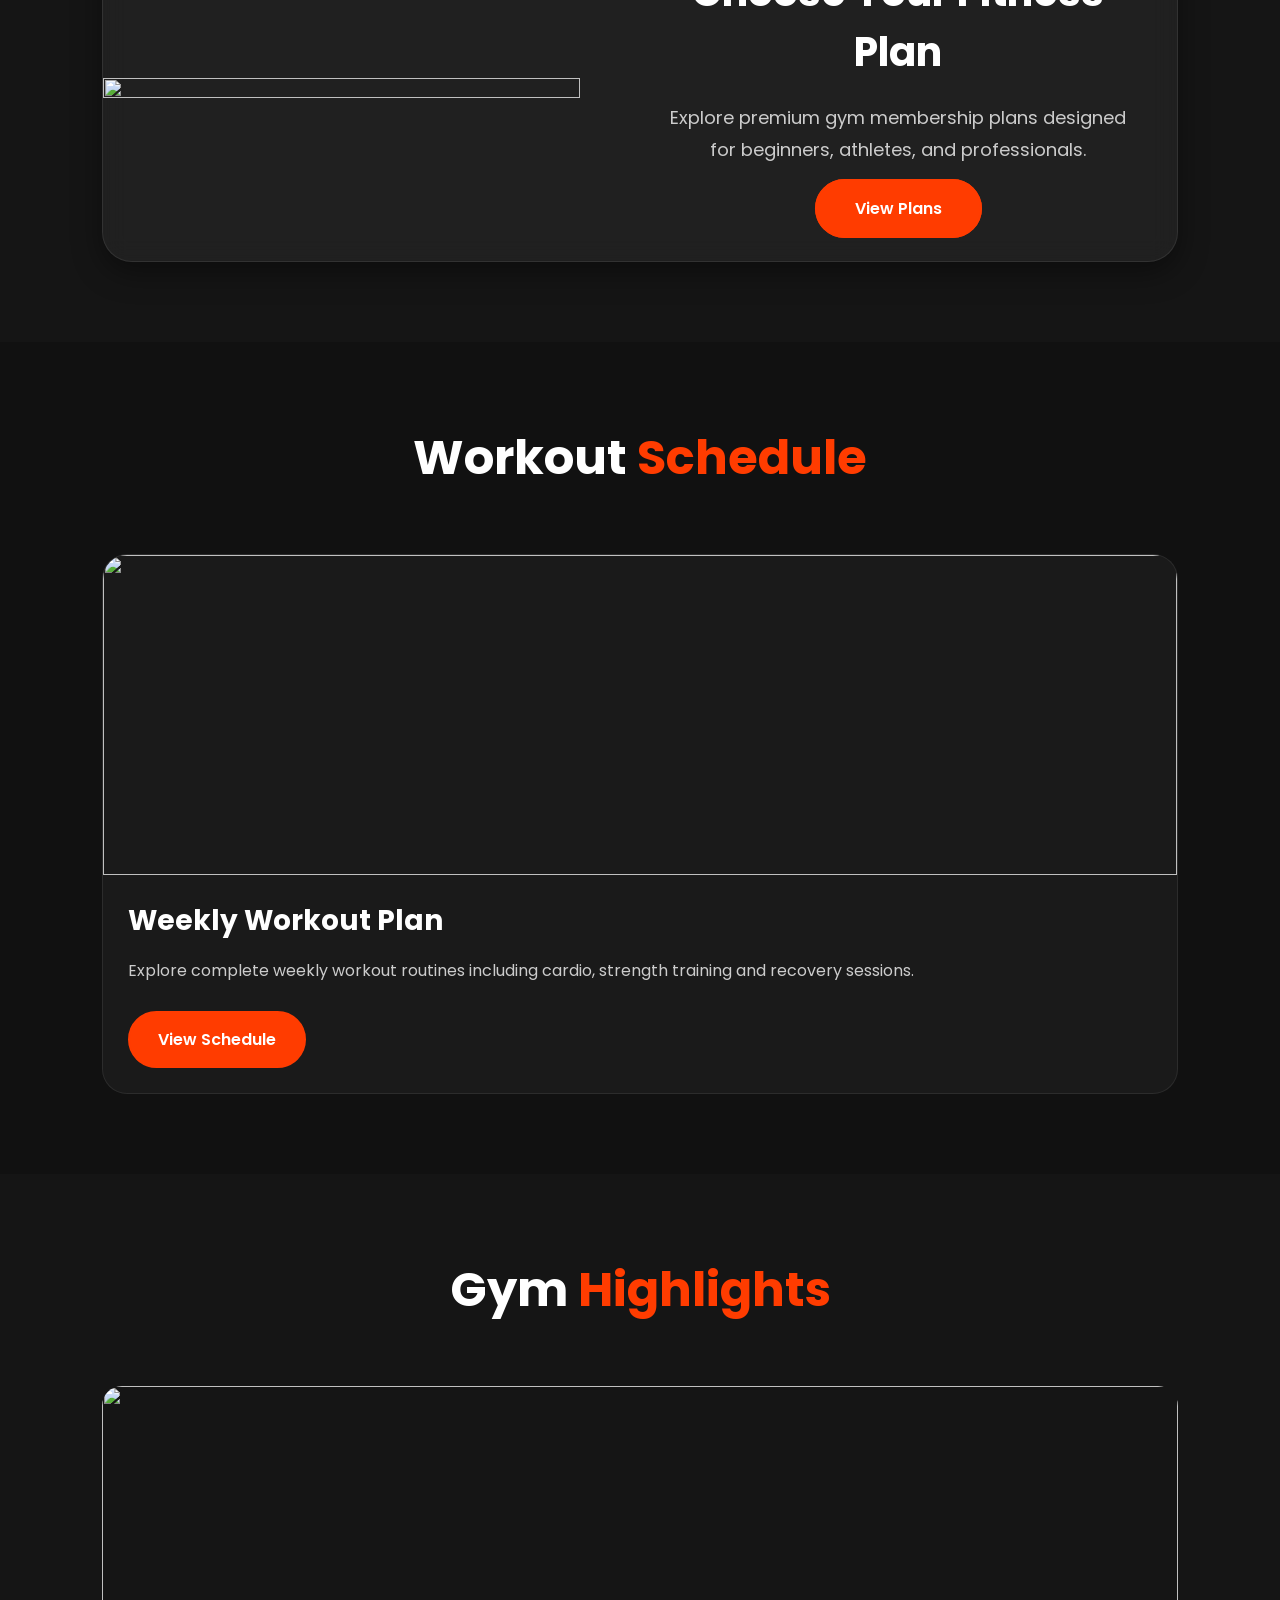
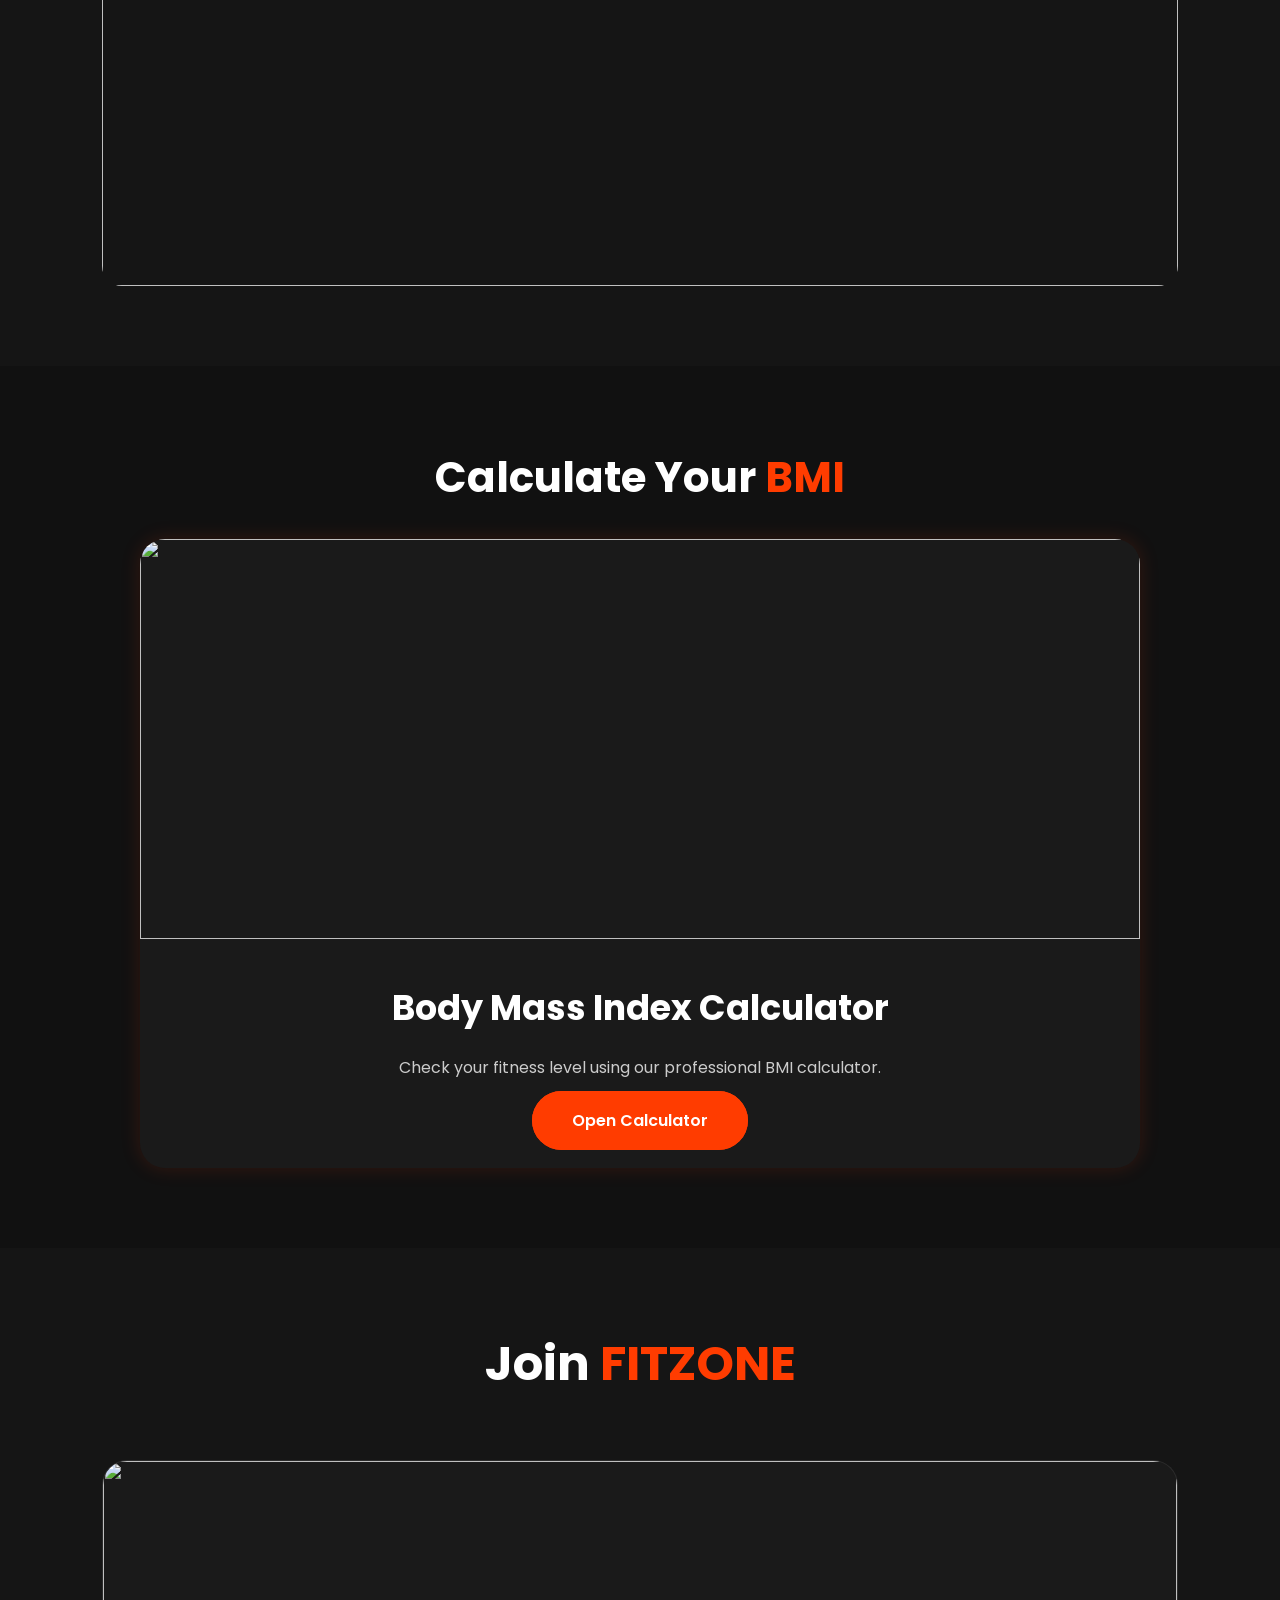
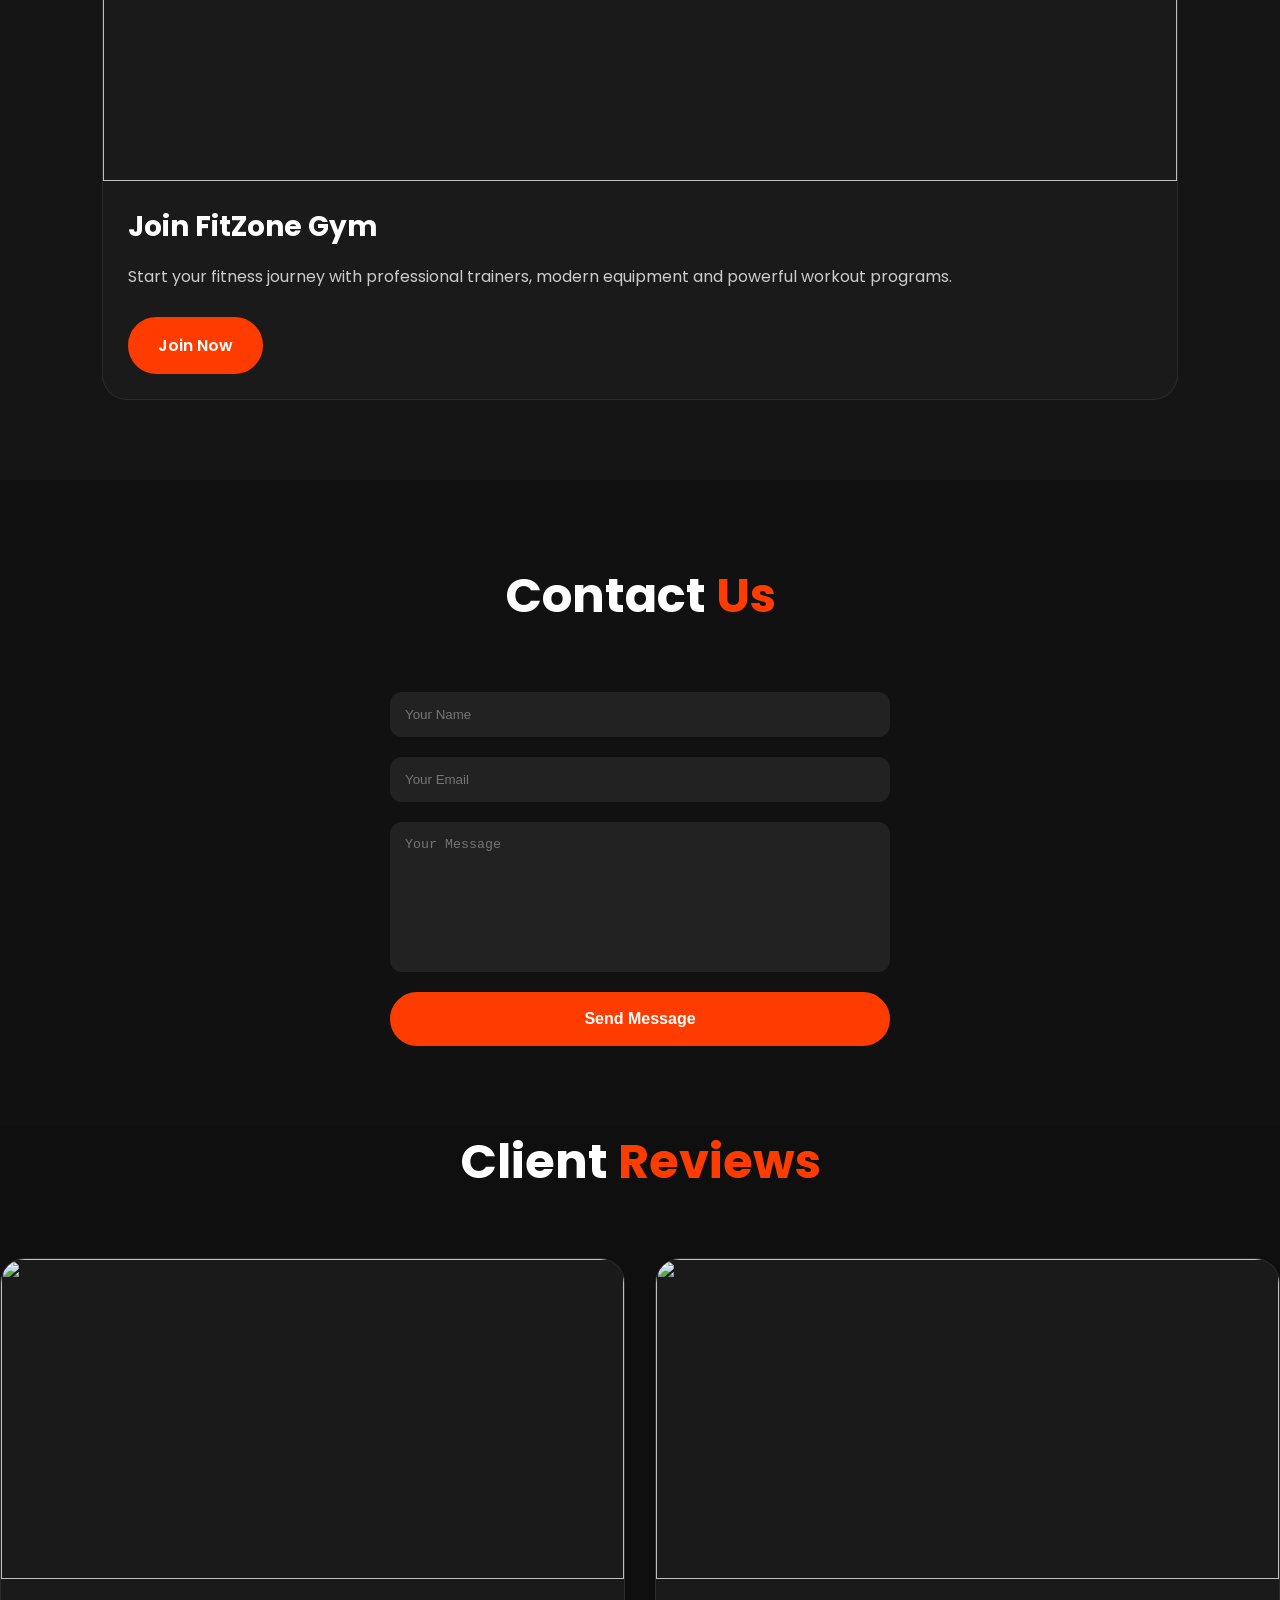
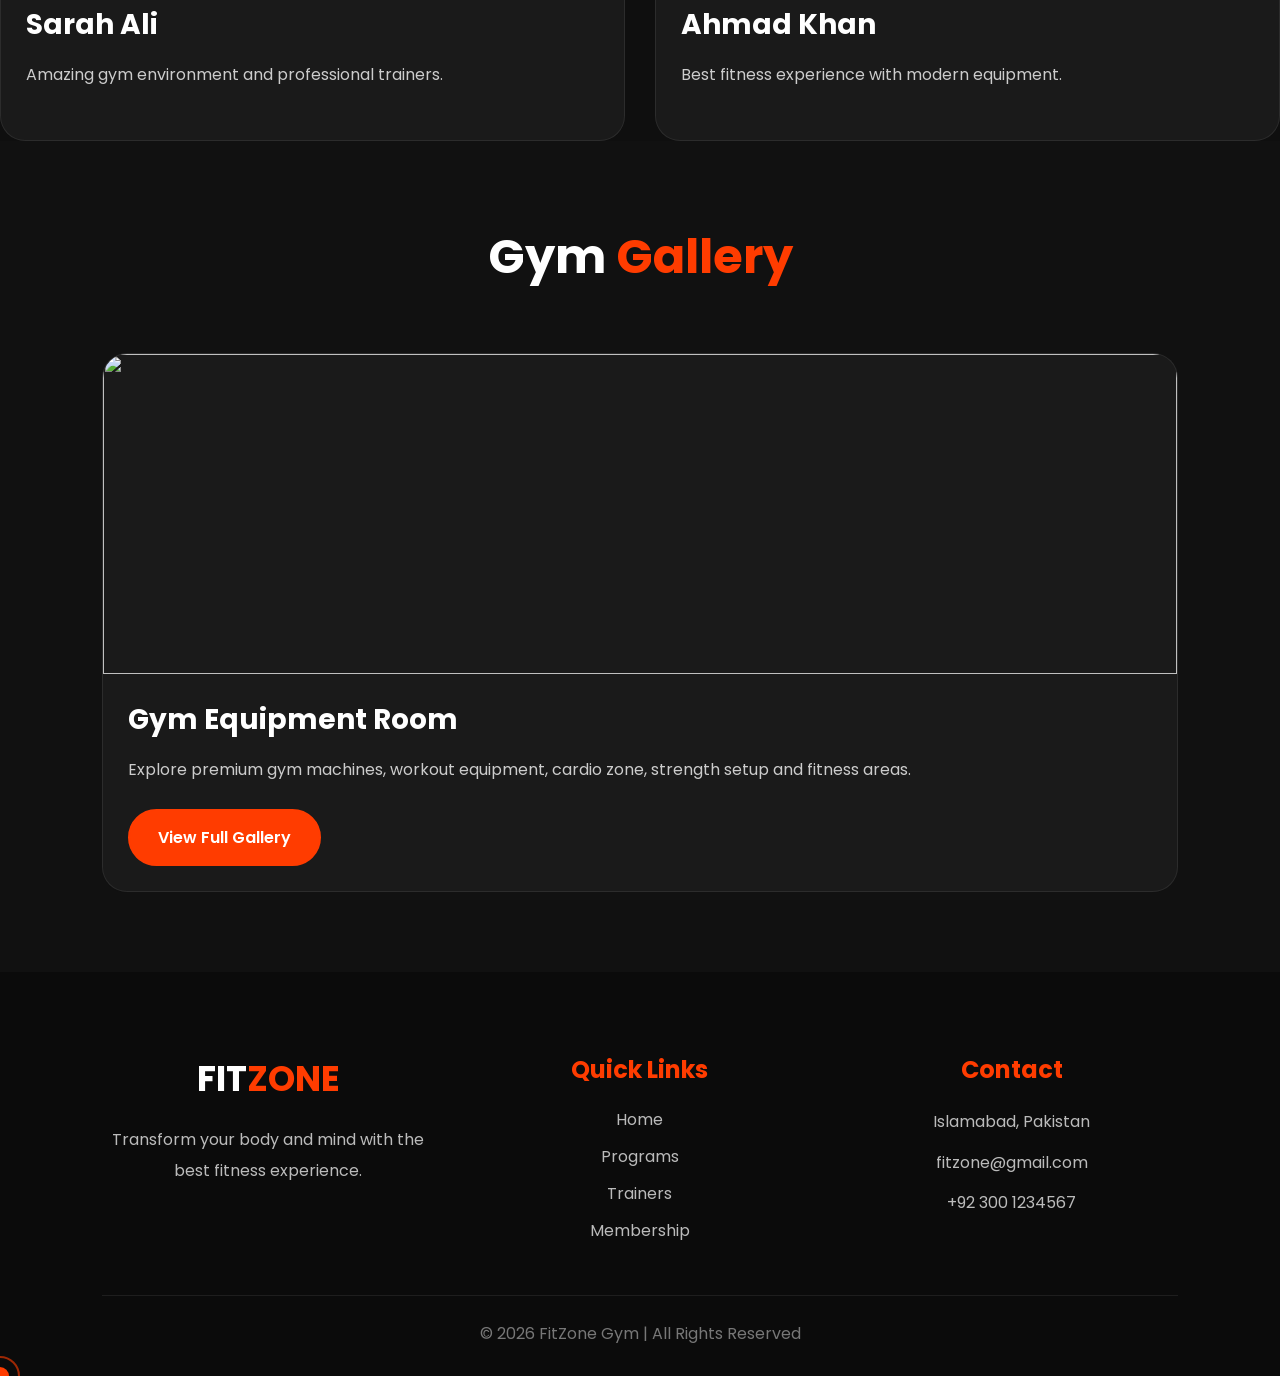
==== commit 5ca2e9b6: "Update index.html" ====
--- a/index.html
+++ b/index.html
@@ -135,28 +135,36 @@
         Our <span>Programs</span>
     </h2>
 
-    <div class="program-container">
-
-        <div class="program-card">
-
-            <h3>Fitness Programs</h3>
-
-            <p>
-                Explore our professional workout
-                programs including bodybuilding,
-                cardio, strength training and more.
-            </p>
-
-            <a href="programs.html" class="btn">
-                View Programs
-            </a>
-
-        </div>
-
-    </div>
-
-</section>
-
+    <div class="trainer-container">
+
+        <div class="trainer-card">
+
+            <img src="https://images.unsplash.com/photo-1517838277536-f5f99be501cd?q=80&w=1470&auto=format&fit=crop">
+
+            <div class="trainer-info">
+
+                <h3>
+                    Fitness Programs
+                </h3>
+
+                <p>
+                    Explore our professional
+                    workout programs including
+                    bodybuilding, cardio,
+                    strength training and more.
+                </p>
+
+                <a href="programs.html" class="btn">
+                    View Programs
+                </a>
+
+            </div>
+
+        </div>
+
+    </div>
+
+</section>
 
 <!-- TRAINERS -->
 
@@ -170,7 +178,7 @@
 
         <div class="trainer-card">
 
-            <img src="https://images.unsplash.com/photo-1517836357463-d25dfeac3438?q=80&w=1470&auto=format&fit=crop">
+            <img src="https://images.unsplash.com/photo-1567013127542-490d757e51fc?q=80&w=1374&auto=format&fit=crop">
 
             <div class="trainer-info">
 
@@ -209,7 +217,7 @@
     <div class="main-membership-card">
 
         <div class="membership-img">
-            <img src="https://images.unsplash.com/photo-1517836357463-d25dfeac3438?q=80&w=1470&auto=format&fit=crop">
+            <img src="https://images.unsplash.com/photo-1571019614242-c5c5dee9f50b?q=80&w=1470&auto=format&fit=crop">
         </div>
 
         <div class="membership-content">
@@ -241,21 +249,34 @@
         Workout <span>Schedule</span>
     </h2>
 
-    <div class="schedule-container">
-
-        <div class="schedule-card">
-
-            <h3>Weekly Workout Plan</h3>
-
-            <p>
-                Explore complete weekly workout
-                routine with training days,
-                cardio sessions and muscle plans.
-            </p>
-
-            <a href="schedule.html" class="btn">
-                View Schedule
-            </a>
+    <div class="trainer-container">
+
+        <div class="trainer-card">
+
+            <!-- IMAGE -->
+
+            <img src="https://images.unsplash.com/photo-1518611012118-696072aa579a?q=80&w=1470&auto=format&fit=crop">
+
+            <!-- CONTENT -->
+
+            <div class="trainer-info">
+
+                <h3>
+                    Weekly Workout Plan
+                </h3>
+
+                <p>
+                    Explore complete weekly
+                    workout routines including
+                    cardio, strength training
+                    and recovery sessions.
+                </p>
+
+                <a href="schedule.html" class="btn">
+                    View Schedule
+                </a>
+
+            </div>
 
         </div>
 
@@ -307,7 +328,7 @@
 
     <div class="main-bmi-card">
 
-        <img src="https://images.unsplash.com/photo-1517836357463-d25dfeac3438?q=80&w=1470&auto=format&fit=crop">
+        <img src="https://images.unsplash.com/photo-1571019613454-1cb2f99b2d8b?q=80&w=1470&auto=format&fit=crop">
 
         <div class="main-bmi-content">
 
@@ -341,7 +362,7 @@
 
             <!-- IMAGE -->
 
-            <img src="https://images.unsplash.com/photo-1517836357463-d25dfeac3438?q=80&w=1470&auto=format&fit=crop">
+            <img src="https://images.unsplash.com/photo-1534438327276-14e5300c3a48?q=80&w=1470&auto=format&fit=crop">
 
             <!-- CONTENT -->
 
@@ -398,51 +419,61 @@
 
 
 <!-- TESTIMONIALS -->
-
-<section id="reviews" class="reviews reveal">
+<!-- CLIENT REVIEWS -->
+
+<section class="reviews reveal" id="reviews">
 
     <h2 class="section-title">
         Client <span>Reviews</span>
     </h2>
 
-    <div class="testimonial-slider">
-
-        <div class="testimonial active">
-
-            <p>
-                "FitZone completely changed my body and confidence.
-                The trainers are amazing!"
-            </p>
-
-            <h3>Ali Hasan</h3>
-
-        </div>
-
-        <div class="testimonial">
-
-            <p>
-                "Best gym experience ever. Professional environment
-                and premium equipment."
-            </p>
-
-            <h3>Ahmad Khan</h3>
-
-        </div>
-
-        <div class="testimonial">
-
-            <p>
-                "I lost 12kg in just 3 months. Highly recommended!"
-            </p>
-
-            <h3>Usman Ali</h3>
-
-        </div>
-
-    </div>
-
-</section>
-
+    <div class="trainer-container">
+
+        <!-- REVIEW 1 -->
+
+        <div class="trainer-card">
+
+            <img src="https://images.unsplash.com/photo-1544717305-2782549b5136?q=80&w=1470&auto=format&fit=crop">
+
+            <div class="trainer-info">
+
+                <h3>
+                    Sarah Ali
+                </h3>
+
+                <p>
+                    Amazing gym environment
+                    and professional trainers.
+                </p>
+
+            </div>
+
+        </div>
+
+        <!-- REVIEW 2 -->
+
+        <div class="trainer-card">
+
+            <img src="https://images.unsplash.com/photo-1500648767791-00dcc994a43e?q=80&w=1374&auto=format&fit=crop">
+
+            <div class="trainer-info">
+
+                <h3>
+                    Ahmad Khan
+                </h3>
+
+                <p>
+                    Best fitness experience
+                    with modern equipment.
+                </p>
+
+            </div>
+
+        </div>
+
+    </div>
+
+</section>
 
 <!-- GALLERY -->
 
@@ -452,21 +483,34 @@
         Gym <span>Gallery</span>
     </h2>
 
-    <div class="gallery-container">
-
-        <div class="gallery-card">
-
-            <h3>Gym Equipment Room</h3>
-
-            <p>
-                Explore premium gym machines,
-                workout equipment, cardio zone,
-                strength setup and fitness areas.
-            </p>
-
-            <a href="gallery.html" class="btn">
-                View Full Gallery
-            </a>
+    <div class="trainer-container">
+
+        <div class="trainer-card">
+
+            <!-- IMAGE -->
+
+            <img src="https://images.unsplash.com/photo-1583454110551-21f2fa2afe61?q=80&w=1470&auto=format&fit=crop">
+
+            <!-- CONTENT -->
+
+            <div class="trainer-info">
+
+                <h3>
+                    Gym Equipment Room
+                </h3>
+
+                <p>
+                    Explore premium gym
+                    machines, workout equipment,
+                    cardio zone, strength setup
+                    and fitness areas.
+                </p>
+
+                <a href="gallery.html" class="btn">
+                    View Full Gallery
+                </a>
+
+            </div>
 
         </div>
 
--- a/style.css
+++ b/style.css
@@ -904,8 +904,8 @@
 #loader.hide{
     opacity:0;
     visibility:hidden;
-}
-
+    transition:0.5s;
+}
 
 
 /* =========================
@@ -1678,4 +1678,62 @@
         font-size:28px;
     }
 
+}
+
+
+
+
+/* DESKTOP RESPONSIVE FIX */
+
+@media (min-width: 992px){
+
+  header{
+    padding: 20px 6%;
+  }
+
+  .logo{
+    font-size: 2rem;
+  }
+
+  .navbar{
+    gap: 25px;
+  }
+
+  .navbar a{
+    font-size: 1rem;
+  }
+
+  .hero{
+    padding: 0 8%;
+  }
+
+  .hero-content{
+    max-width: 700px;
+  }
+
+  .hero-content h1{
+    font-size: 5rem;
+    line-height: 1.1;
+  }
+
+  .hero-content p{
+    font-size: 1.2rem;
+    line-height: 1.8;
+    max-width: 650px;
+  }
+
+  .hero-buttons{
+    margin-top: 30px;
+    gap: 20px;
+  }
+
+  .btn{
+    padding: 16px 38px;
+    font-size: 1rem;
+  }
+
+  .social-icons{
+    right: 40px;
+  }
+
 }
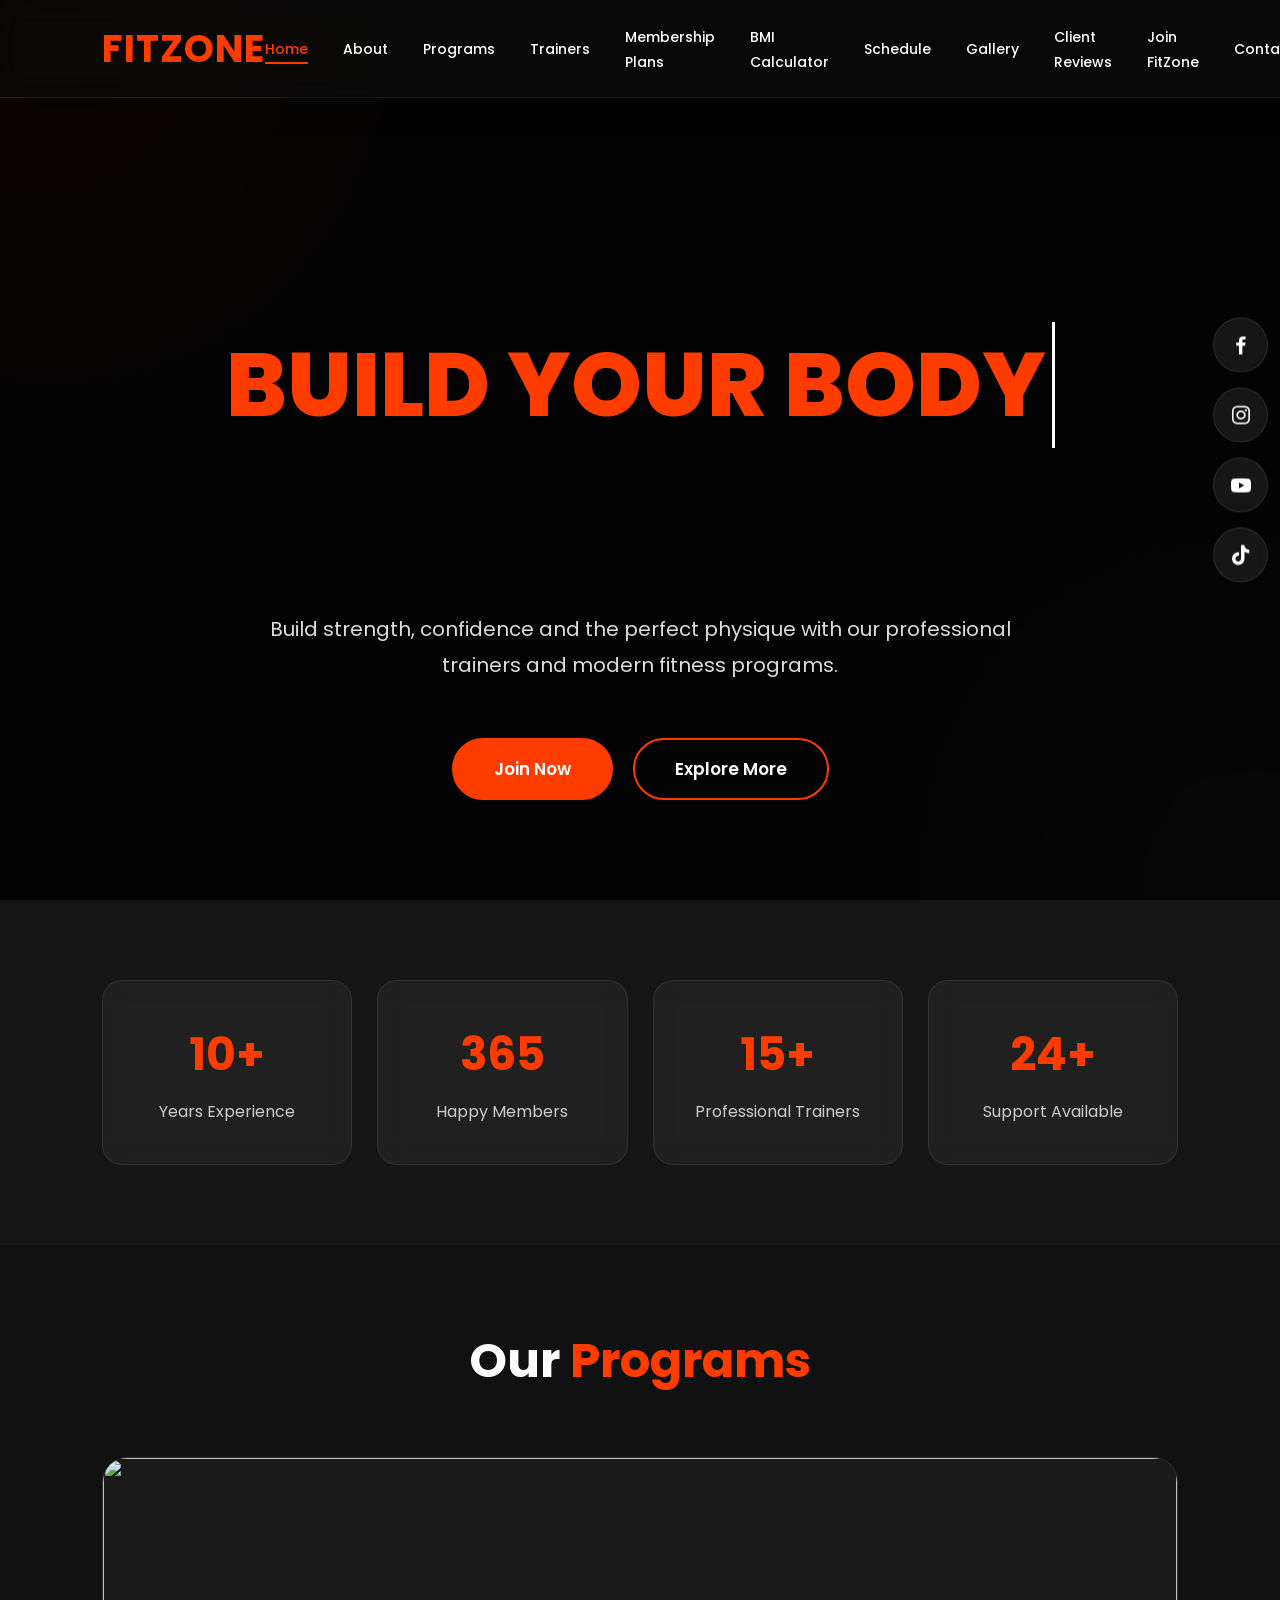
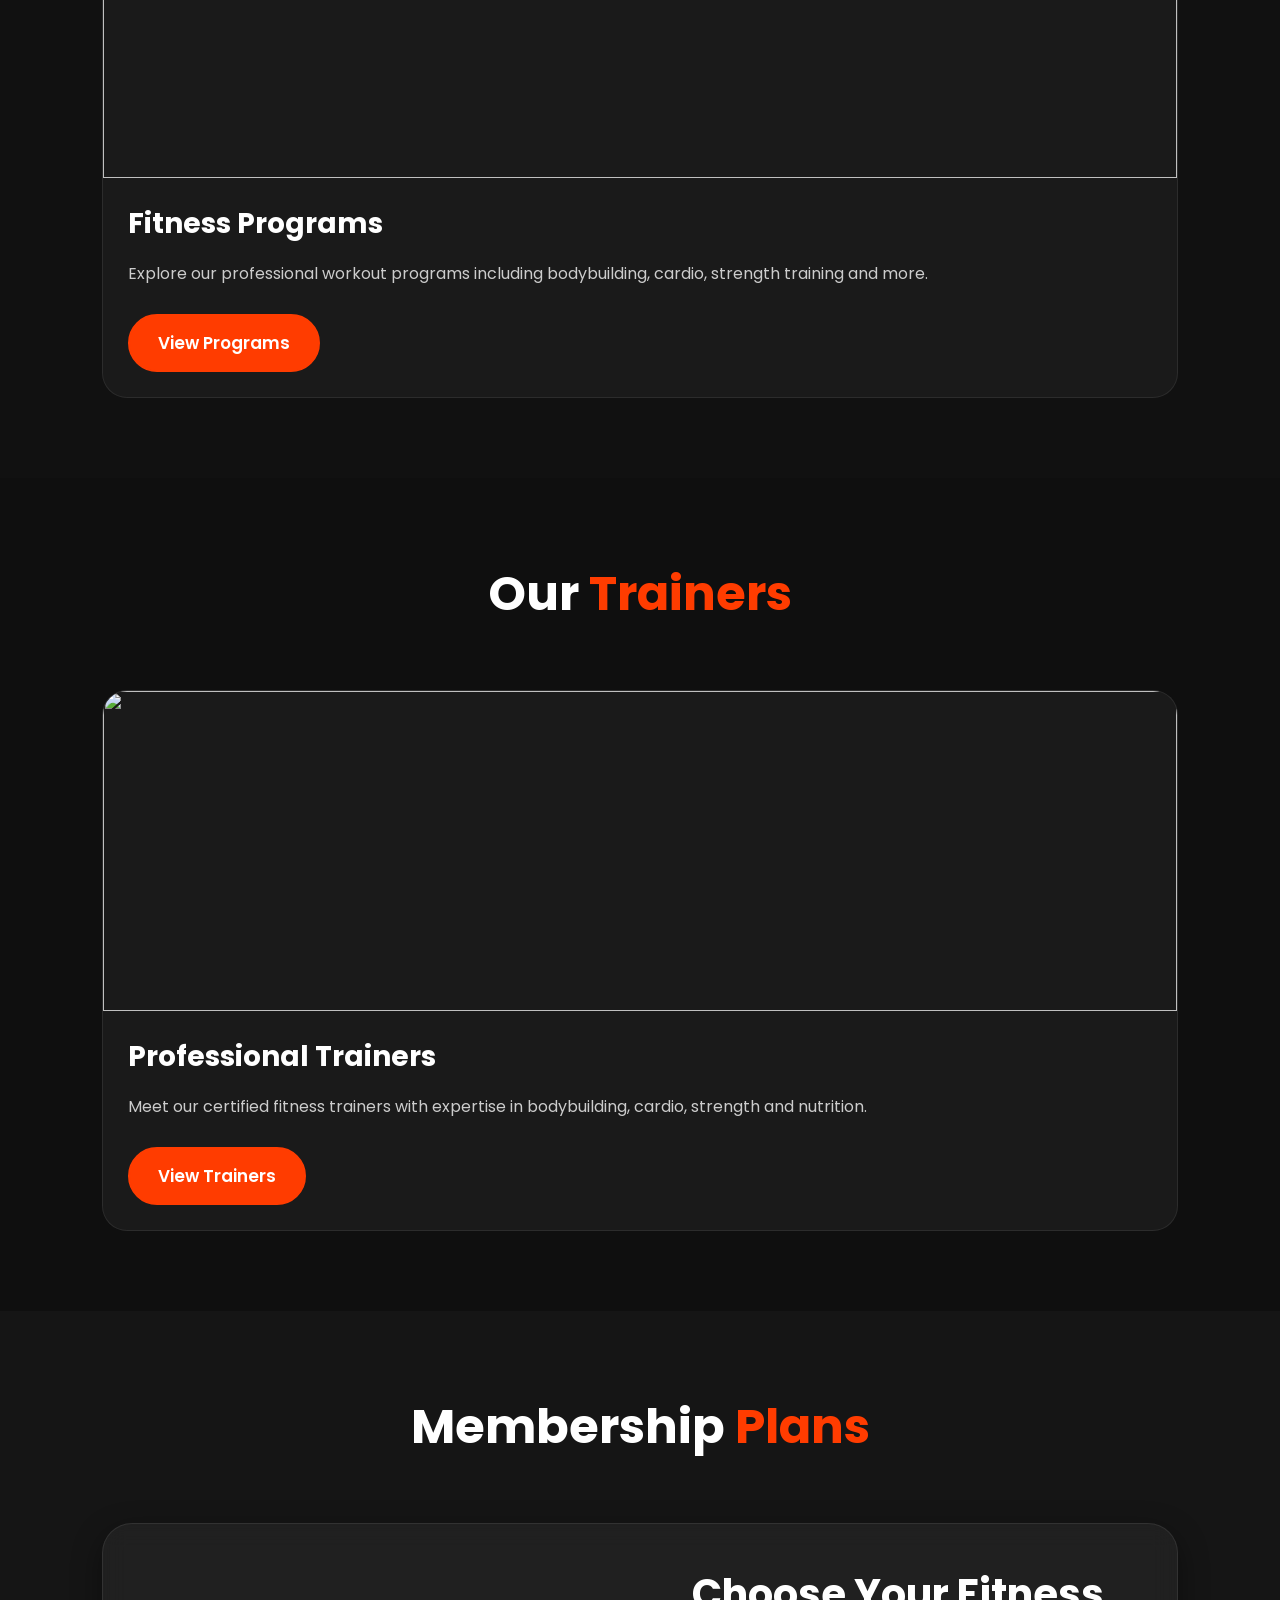
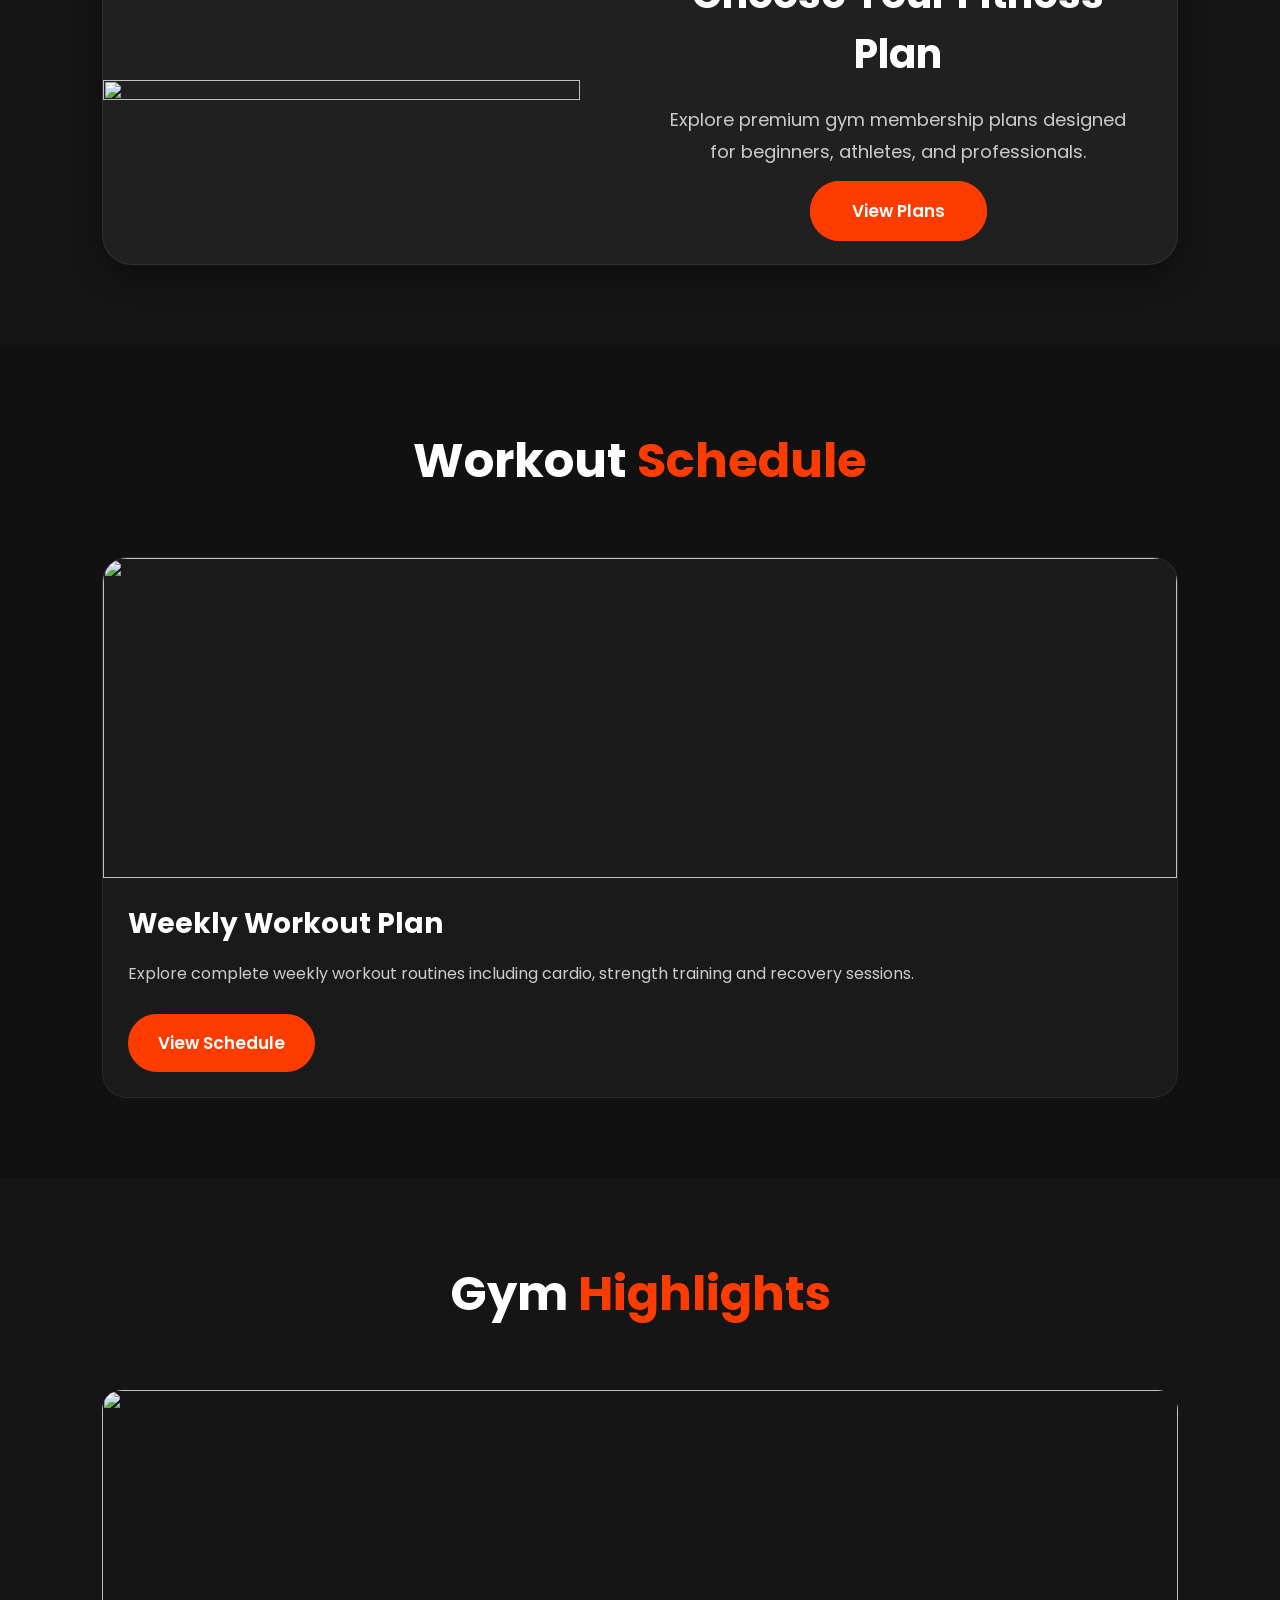
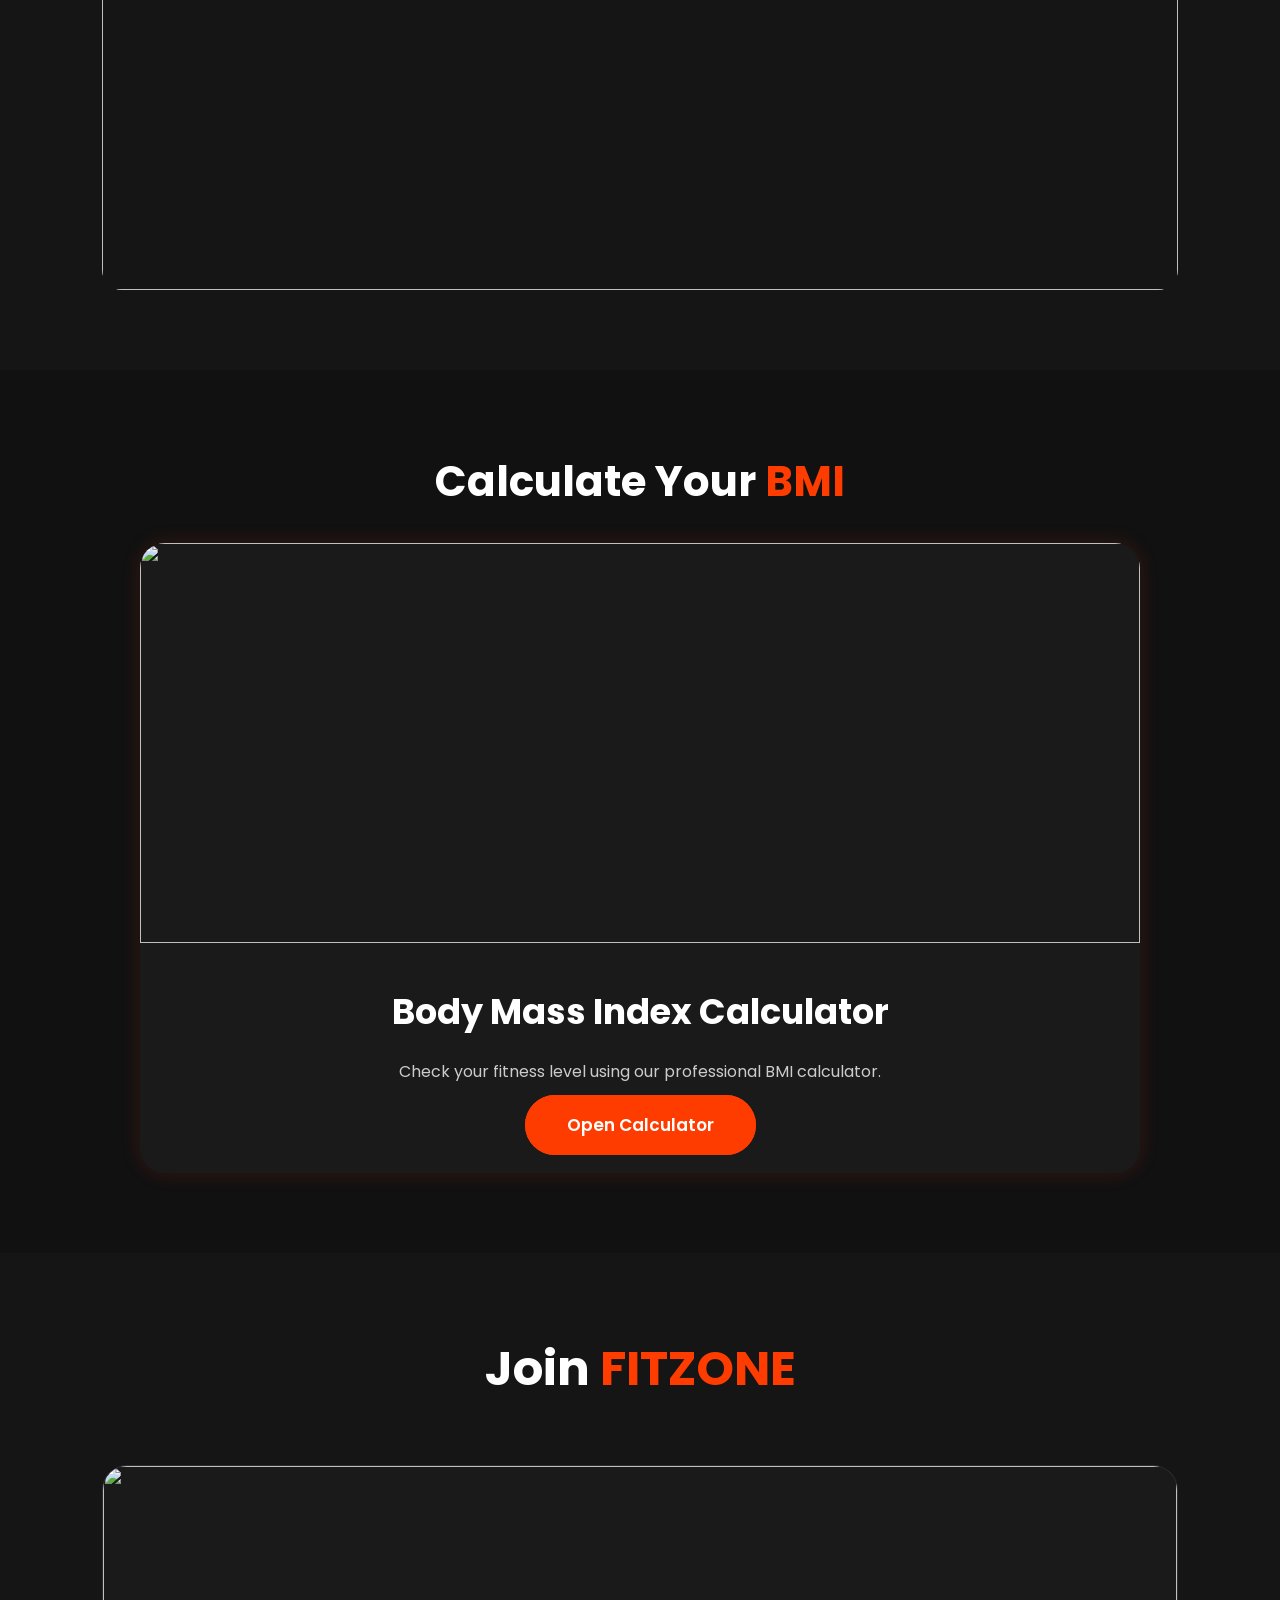
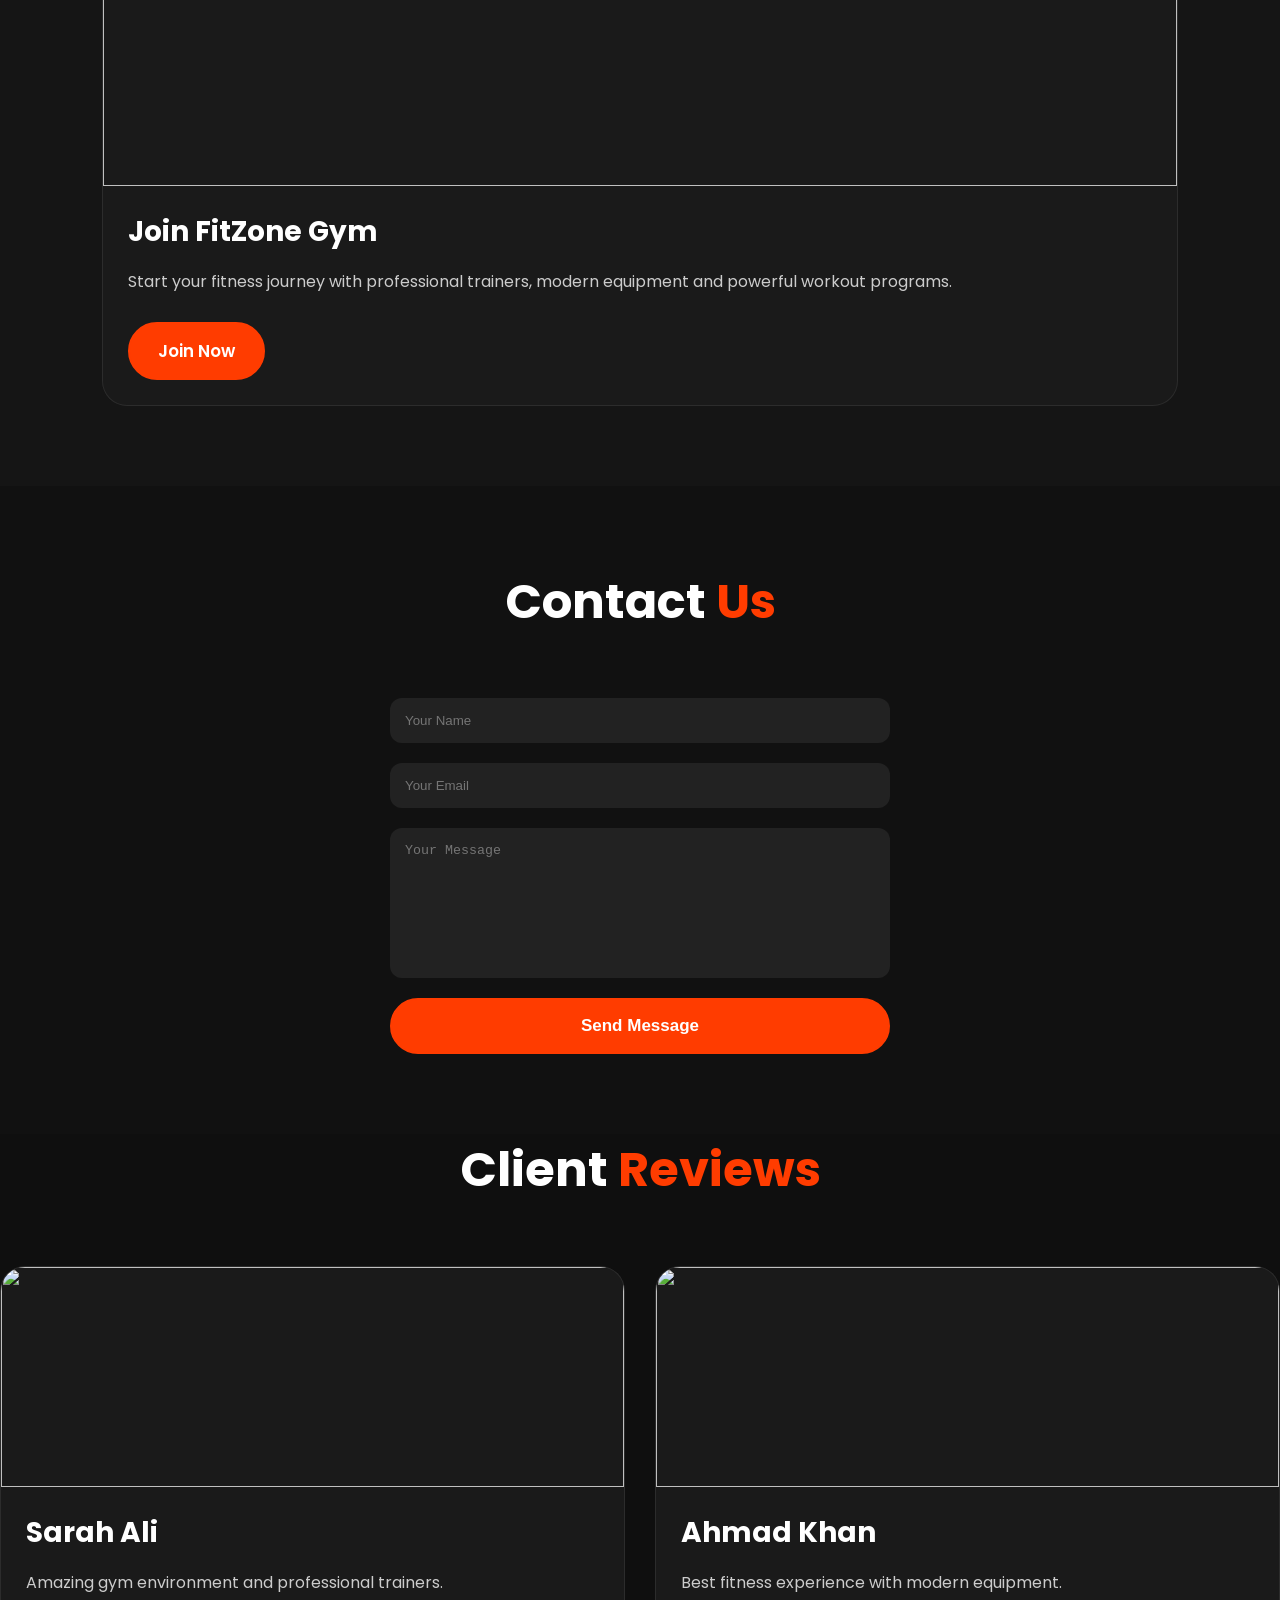
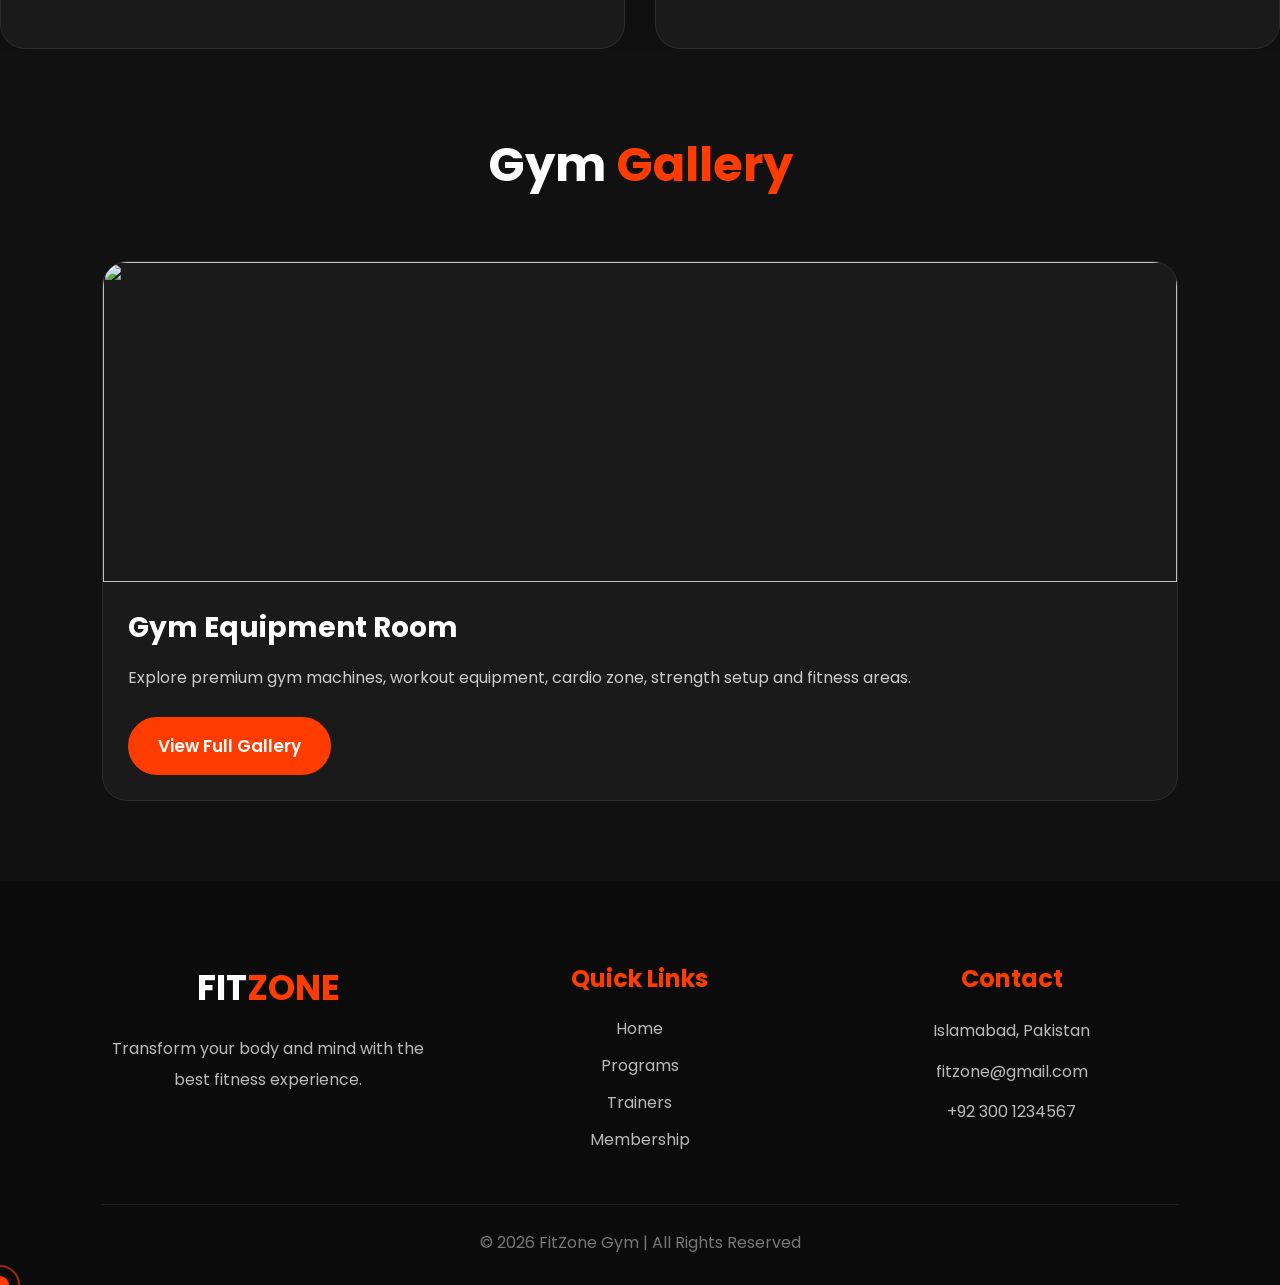
==== commit cac8bc1e: "Update index.html" ====
--- a/index.html
+++ b/index.html
@@ -44,7 +44,7 @@
 
 <li><a href="#home">Home</a></li>
 
-<li><a href="#about">About</a></li>
+<li><a href="about.html#about">About</a></li>
 
 <li><a href="#programs">Programs</a></li>
 
--- a/style.css
+++ b/style.css
@@ -904,8 +904,8 @@
 #loader.hide{
     opacity:0;
     visibility:hidden;
-    transition:0.5s;
-}
+}
+
 
 
 /* =========================
@@ -1665,75 +1665,178 @@
 }
 
 /* MOBILE */
-
 @media(max-width:768px){
 
-    .main-bmi-card img{
-
-        height:250px;
-    }
-
-    .main-bmi-content h3{
-
-        font-size:28px;
-    }
-
-}
-
-
-
-
-/* DESKTOP RESPONSIVE FIX */
-
-@media (min-width: 992px){
-
-  header{
-    padding: 20px 6%;
-  }
-
-  .logo{
-    font-size: 2rem;
-  }
-
-  .navbar{
-    gap: 25px;
-  }
-
-  .navbar a{
-    font-size: 1rem;
-  }
-
-  .hero{
-    padding: 0 8%;
-  }
-
-  .hero-content{
-    max-width: 700px;
-  }
-
-  .hero-content h1{
-    font-size: 5rem;
-    line-height: 1.1;
-  }
-
-  .hero-content p{
-    font-size: 1.2rem;
-    line-height: 1.8;
-    max-width: 650px;
-  }
-
-  .hero-buttons{
-    margin-top: 30px;
-    gap: 20px;
-  }
-
-  .btn{
-    padding: 16px 38px;
-    font-size: 1rem;
-  }
-
-  .social-icons{
-    right: 40px;
-  }
+    .main-bmi{
+        grid-template-columns:1fr;
+    }
+
+    .hero h1{
+        font-size:52px;
+    }
+
+    .section-title{
+        font-size:52px;
+    }
+
+    .hero-buttons{
+        flex-direction:column;
+    }
+
+    .navbar{
+        position:fixed;
+        top:0;
+        right:-100%;
+        width:260px;
+        height:100vh;
+        background:#111;
+        flex-direction:column;
+        padding-top:100px;
+        transition:0.4s;
+        z-index:1000;
+    }
+
+    .navbar.active{
+        right:0;
+    }
+
+    .menu-btn{
+        display:block;
+    }
+
+    .trainer-container,
+    .plans-container,
+    .gallery-container,
+    .schedule-container,
+    .review-container{
+        grid-template-columns:1fr;
+    }
+
+    .social-sidebar{
+        right:10px;
+    }
+
+    .social-sidebar a{
+        width:55px;
+        height:55px;
+    }
+
+    .hero{
+        padding-top:140px;
+    }
+
+}
+
+
+
+/* REVIEWS */
+
+.reviews .trainer-card img{
+
+    width:100%;
+
+    height:220px;
+
+    object-fit:cover;
+
+    display:block;
+}
+
+
+
+
+
+
+/* DESKTOP */
+@media(min-width:1024px){
+
+    header{
+        padding:20px 8%;
+    }
+
+    .logo{
+        font-size:38px;
+    }
+
+    nav ul{
+        gap:35px;
+    }
+
+    nav ul li a{
+        font-size:16px;
+    }
+
+    .hero{
+        padding:160px 8% 100px;
+    }
+
+    .hero h1{
+        font-size:90px;
+        line-height:1.1;
+    }
+
+    .hero p{
+        font-size:20px;
+        max-width:800px;
+    }
+
+    .hero-btns{
+        margin-top:20px;
+    }
+
+    .btn{
+        padding:16px 40px;
+        font-size:17px;
+    }
+
+    .social-bar{
+        right:25px;
+    }
+
+    .social-bar a{
+        width:55px;
+        height:55px;
+        font-size:24px;
+    }
+}
+
+
+
+
+/* HERO TEXT FIX */
+.hero h1{
+    max-width:900px;
+    margin:auto;
+    line-height:1.1;
+}
+
+/* SOCIAL BAR */
+.social-bar{
+    right:12px;
+}
+
+/* MOBILE NAV TEXT */
+nav ul li a{
+    font-size:14px;
+}
+
+
+
+
+
+@media(max-width:768px){
+
+    .hero h1{
+        font-size:58px;
+    }
+
+    .hero p{
+        width:90%;
+        margin:auto;
+    }
+
+    .hero-btns{
+        margin-top:25px;
+    }
 
 }
